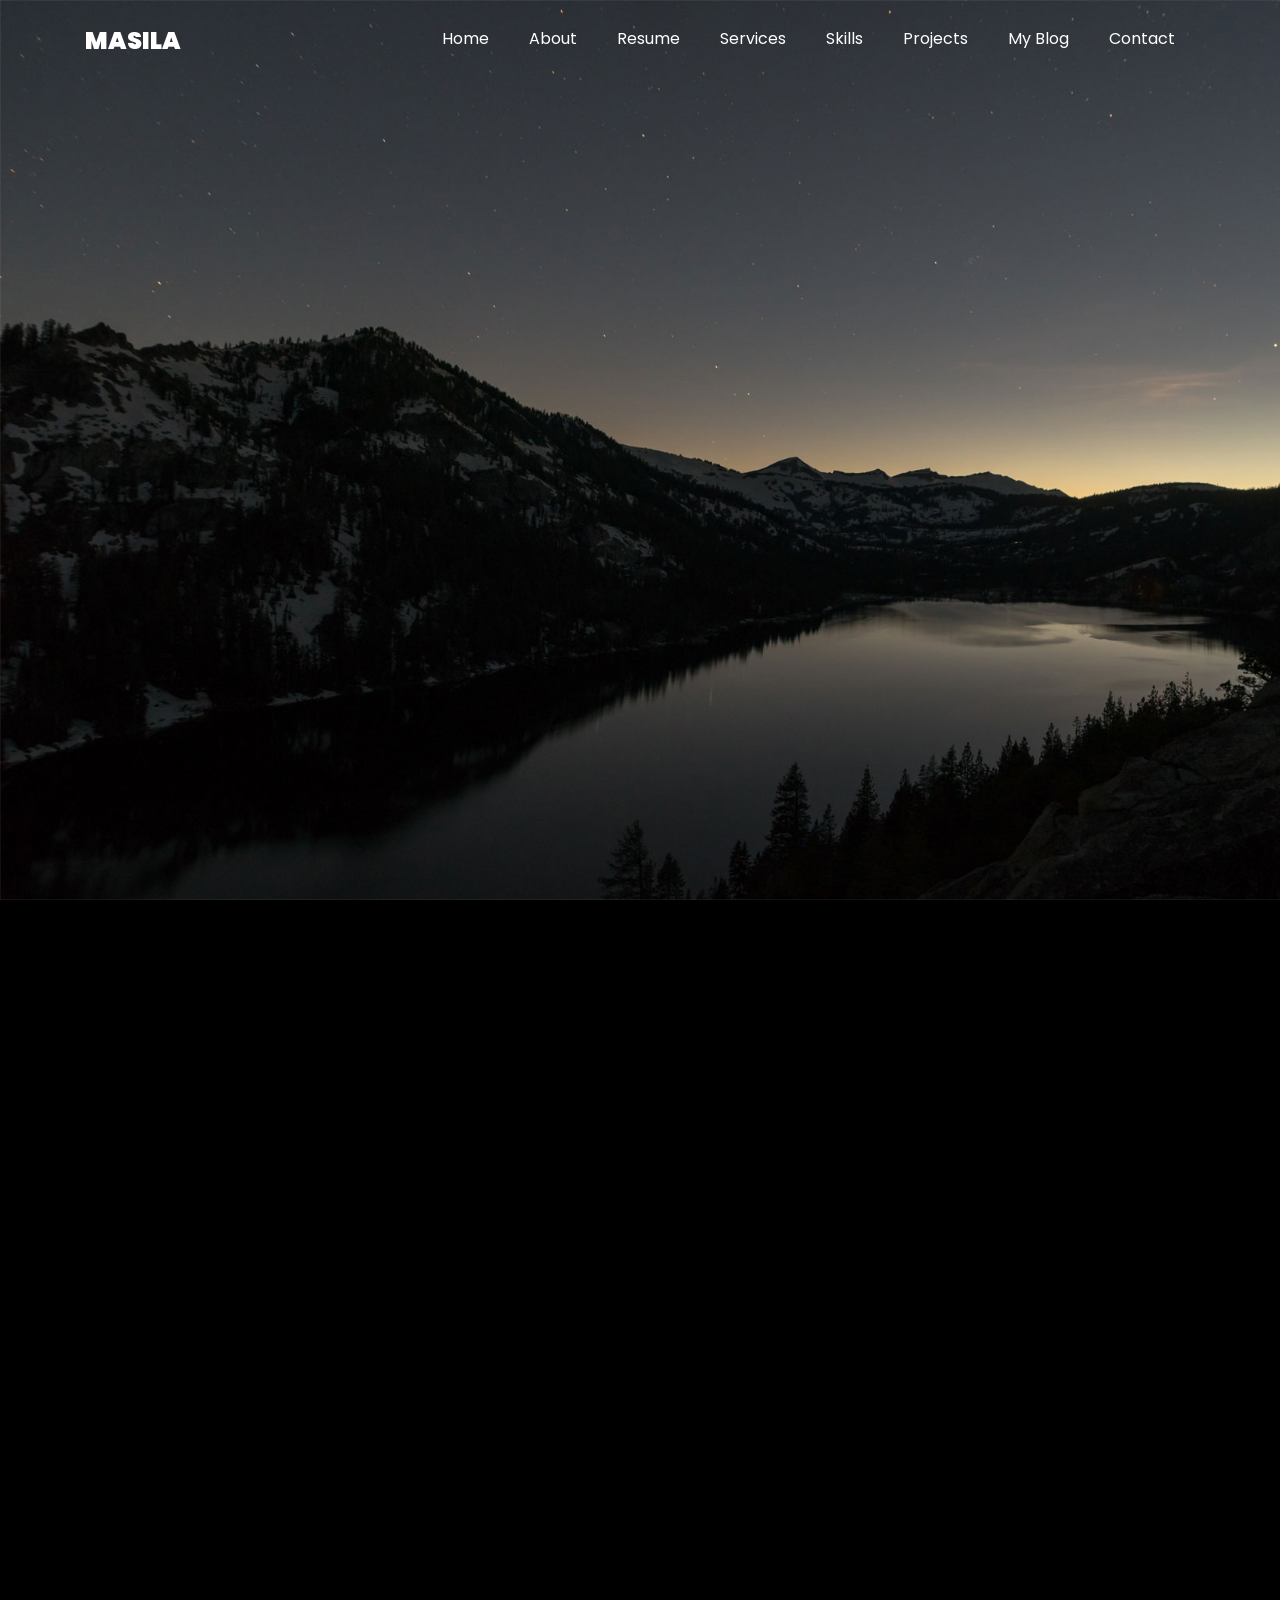
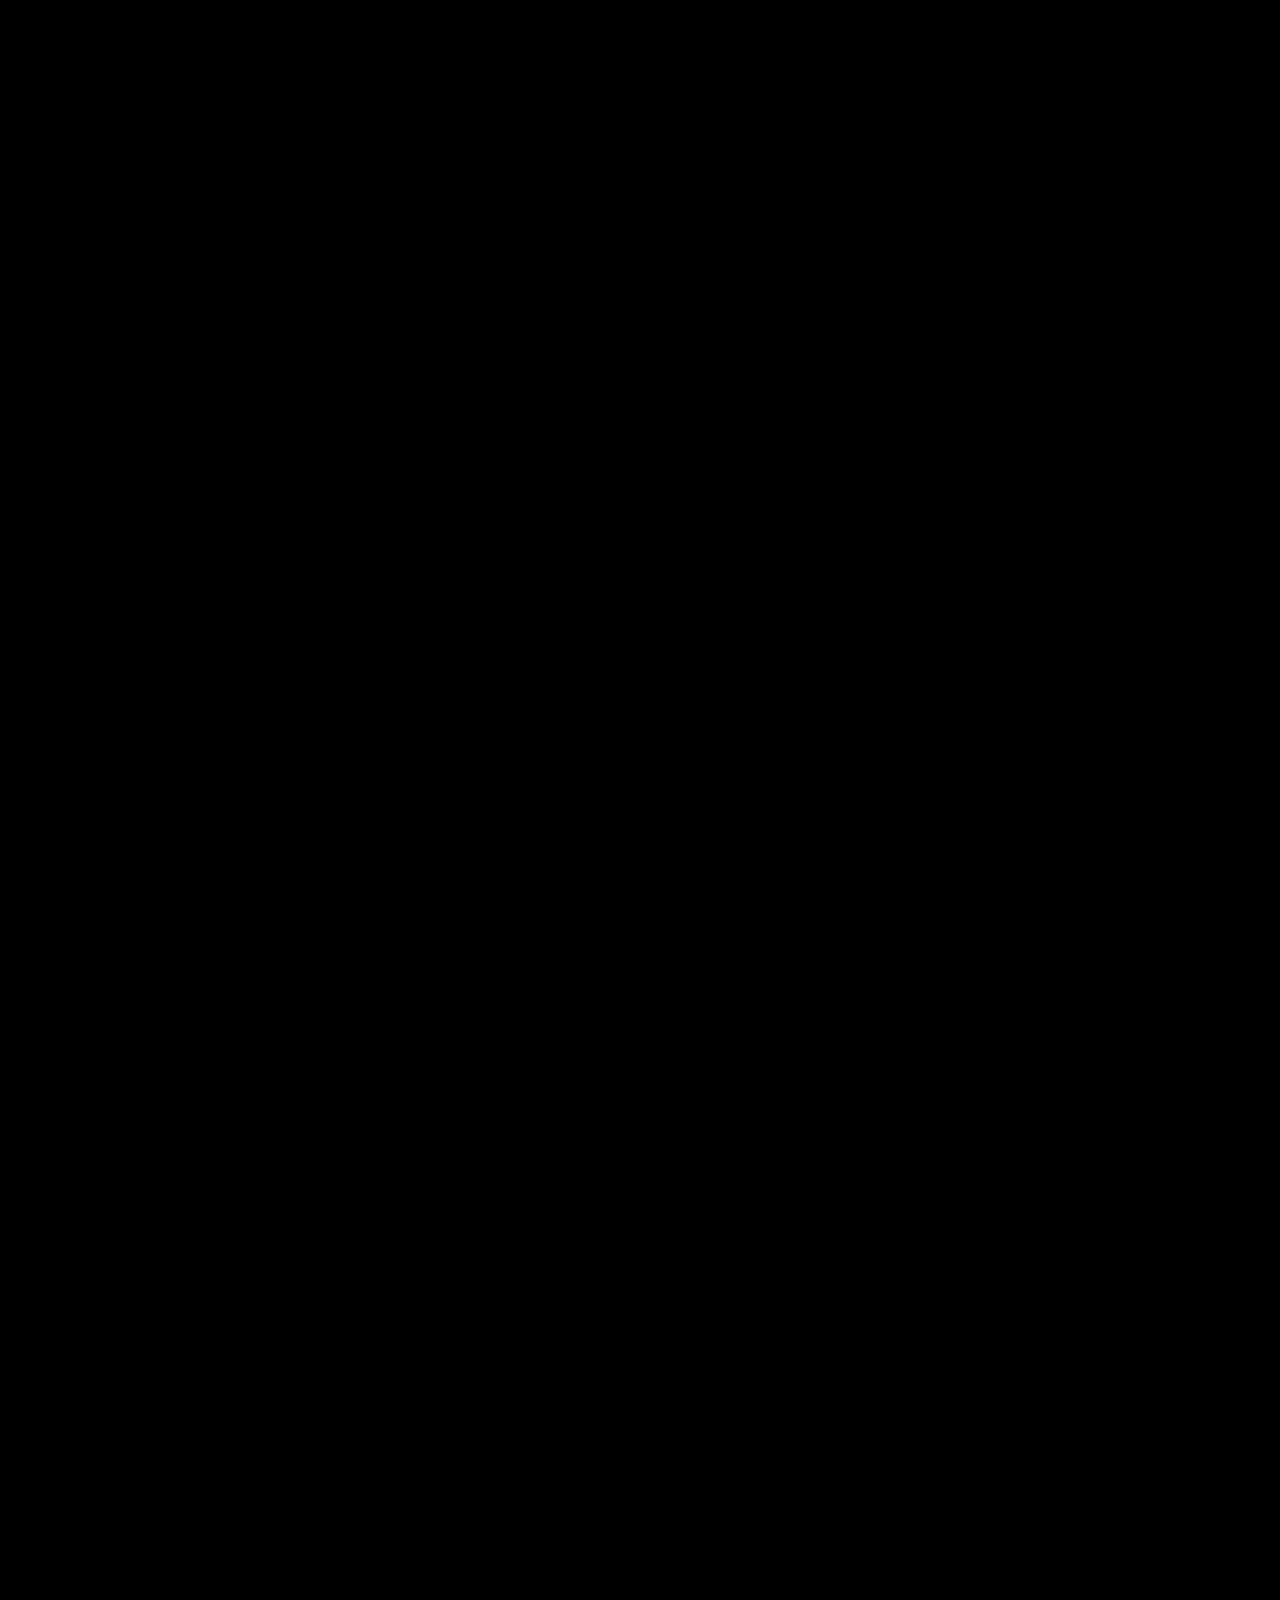
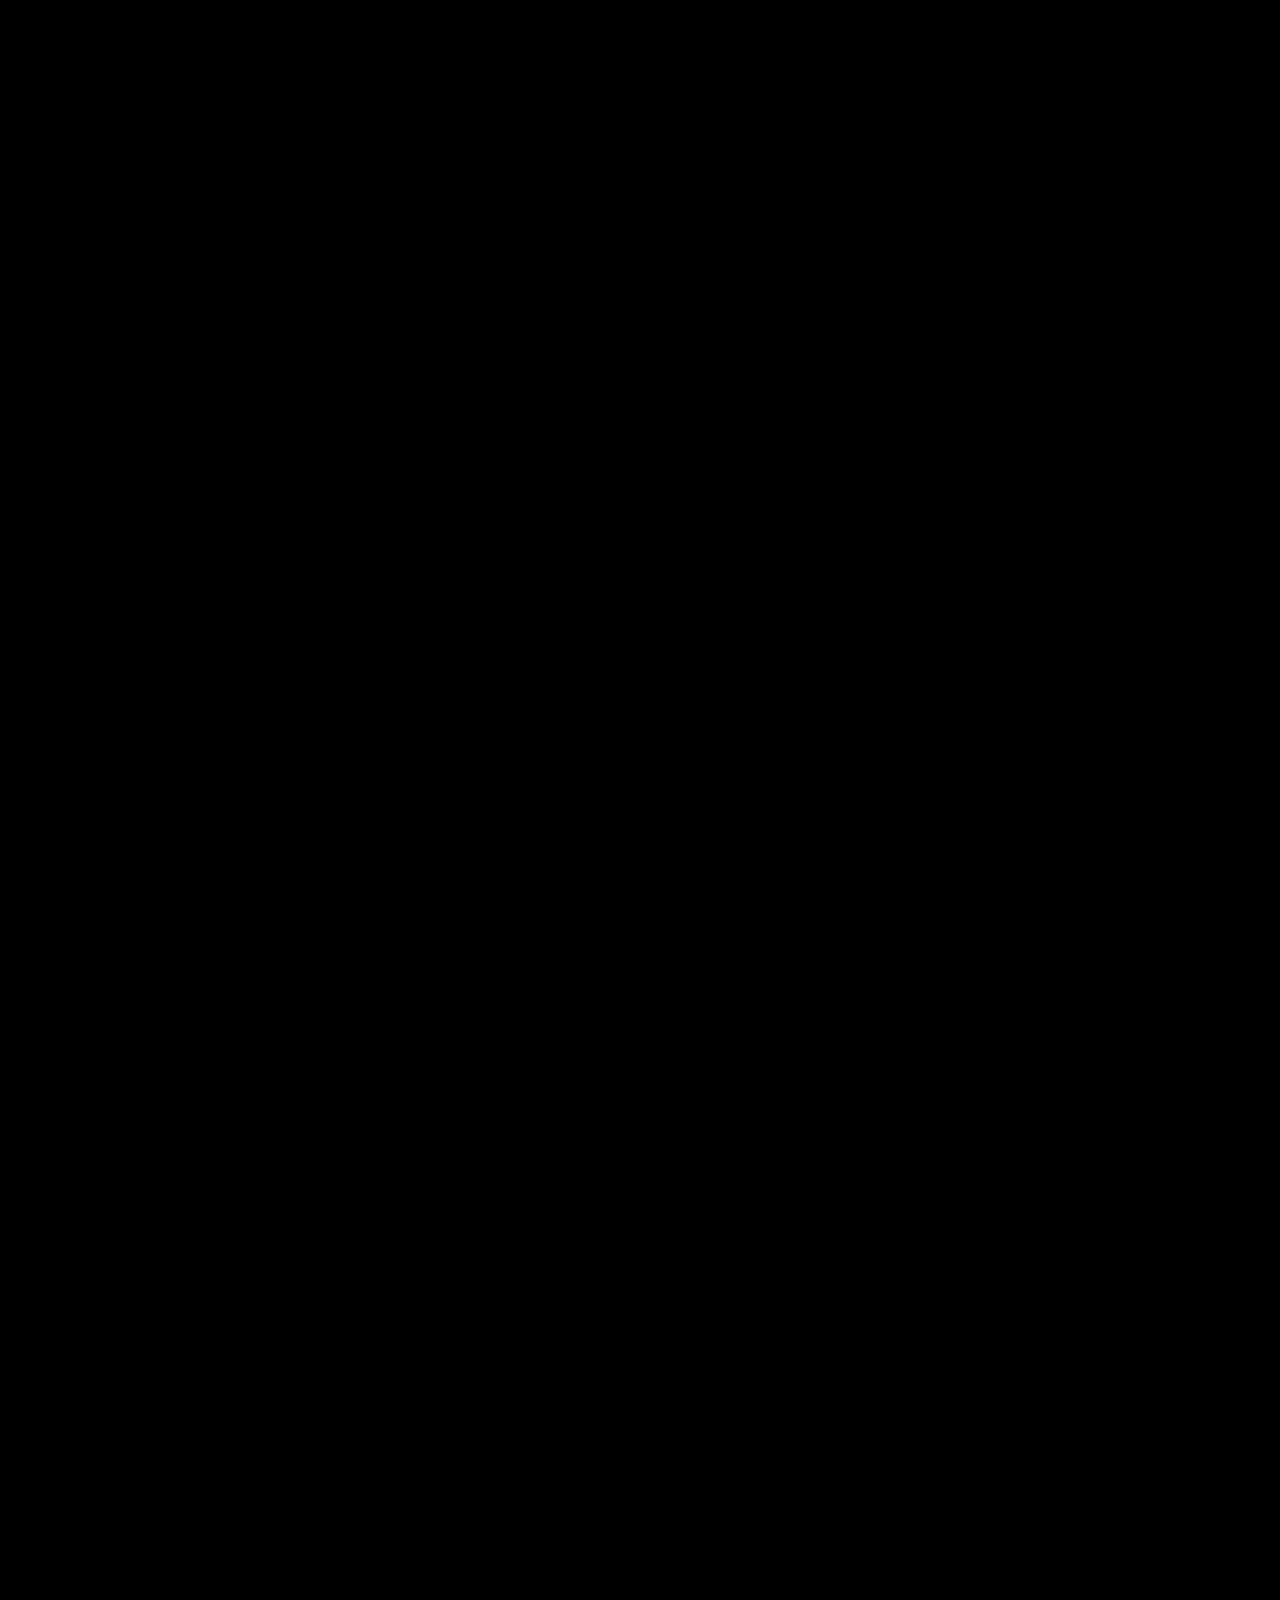
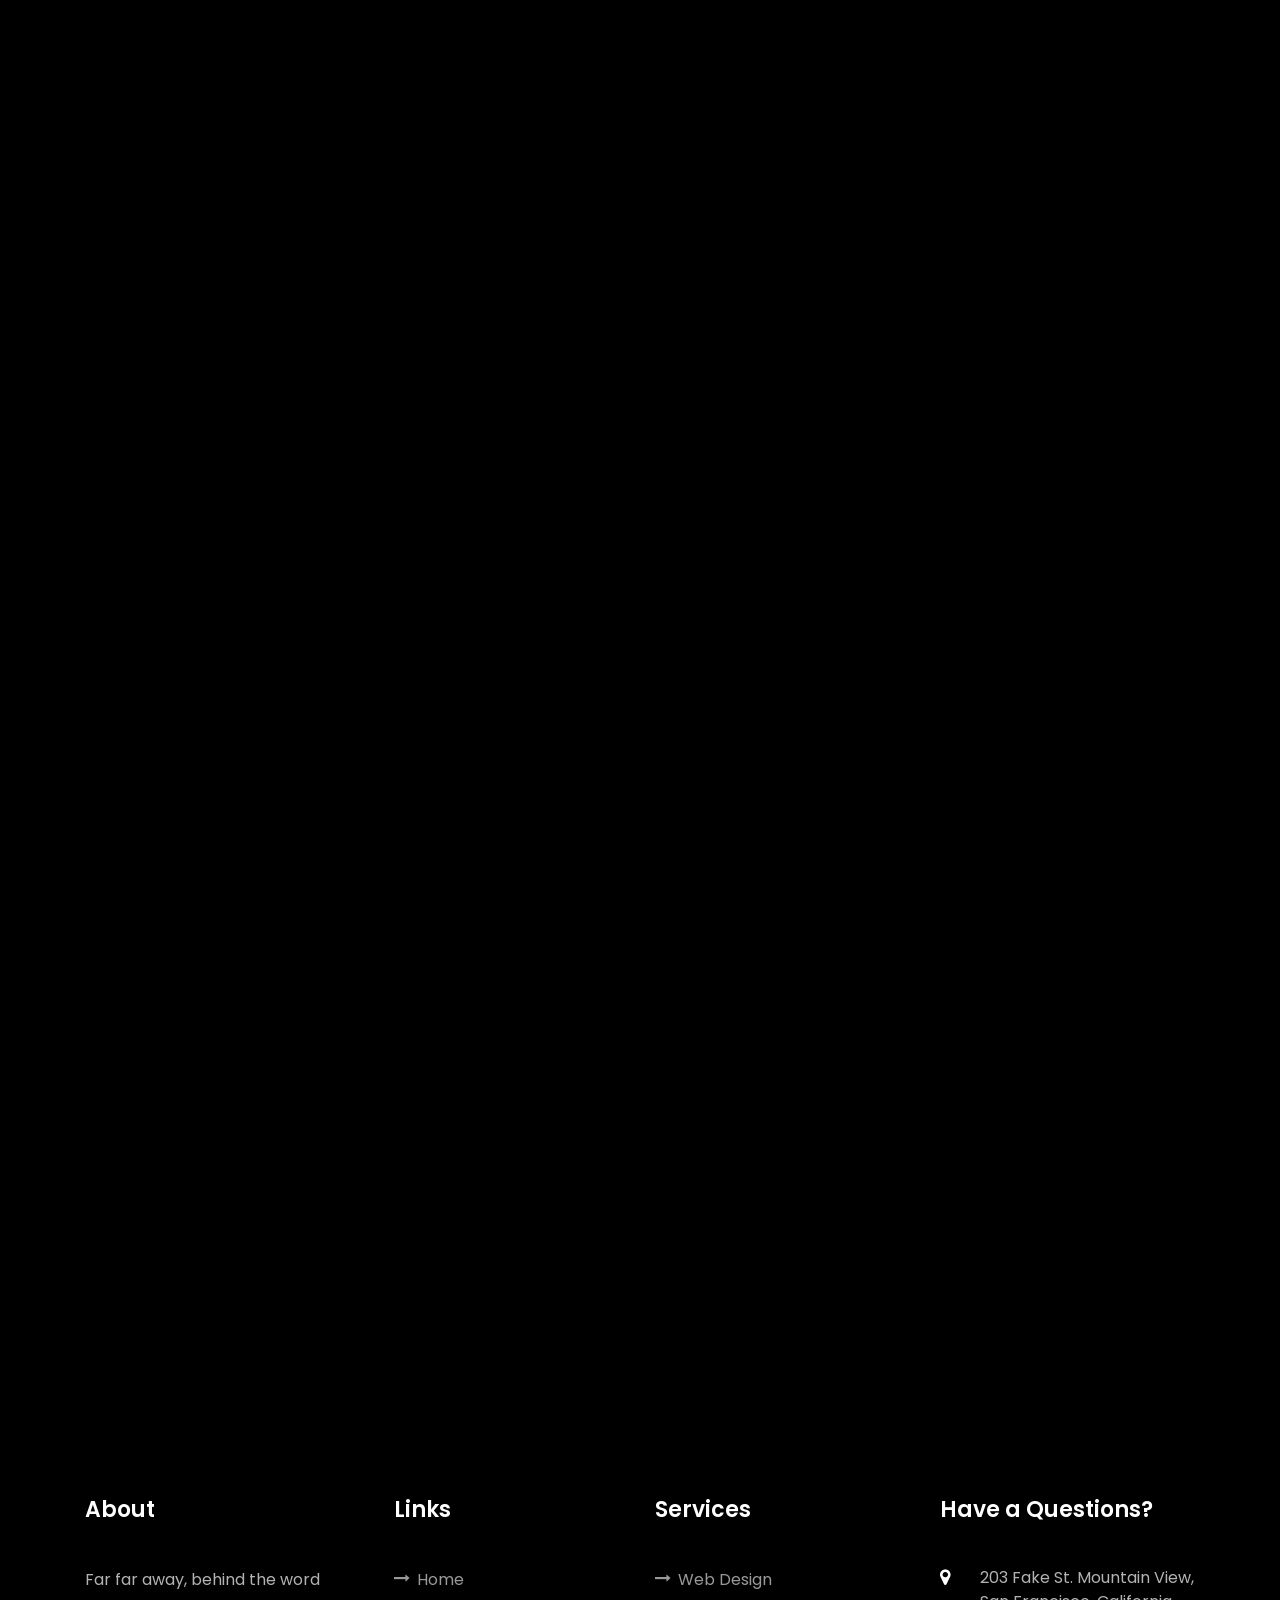
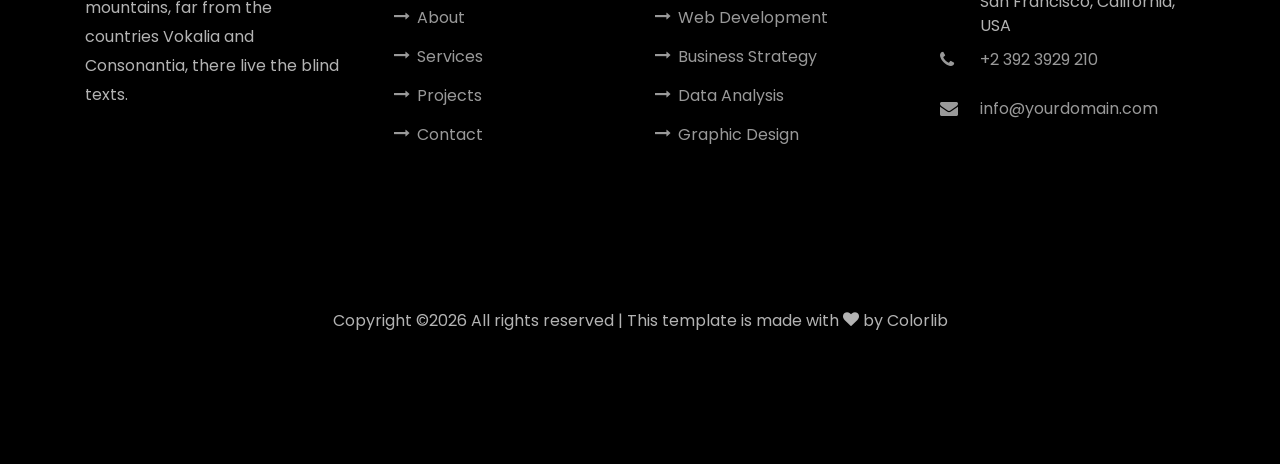
==== single.html @ f7a2d438 "initial changes" ====
<!DOCTYPE html>
<html lang="en">
  <head>
    <title>Masila Isaac Portfolio</title>
    <meta charset="utf-8">
    <meta name="viewport" content="width=device-width, initial-scale=1, shrink-to-fit=no">
    
    <link href="https://fonts.googleapis.com/css?family=Poppins:100,200,300,400,500,600,700,800,900" rel="stylesheet">

    <link rel="stylesheet" href="css/open-iconic-bootstrap.min.css">
    <link rel="stylesheet" href="css/animate.css">
    
    <link rel="stylesheet" href="css/owl.carousel.min.css">
    <link rel="stylesheet" href="css/owl.theme.default.min.css">
    <link rel="stylesheet" href="css/magnific-popup.css">

    <link rel="stylesheet" href="css/aos.css">

    <link rel="stylesheet" href="css/ionicons.min.css">
    
    <link rel="stylesheet" href="css/flaticon.css">
    <link rel="stylesheet" href="css/icomoon.css">
    <link rel="stylesheet" href="css/style.css">
  </head>
  <body data-spy="scroll" data-target=".site-navbar-target" data-offset="300">
	  
	  
    <nav class="navbar navbar-expand-lg navbar-dark ftco_navbar ftco-navbar-light site-navbar-target" id="ftco-navbar">
	    <div class="container">
	      <a class="navbar-brand" href="index.html"> Masila </a>
	      <button class="navbar-toggler js-fh5co-nav-toggle fh5co-nav-toggle" type="button" data-toggle="collapse" data-target="#ftco-nav" aria-controls="ftco-nav" aria-expanded="false" aria-label="Toggle navigation">
	        <span class="oi oi-menu"></span> Menu
	      </button>

	      <div class="collapse navbar-collapse" id="ftco-nav">
	        <ul class="navbar-nav nav ml-auto">
	          <li class="nav-item"><a href="index.html#home-section" class="nav-link"><span>Home</span></a></li>
	          <li class="nav-item"><a href="index.html#about-section" class="nav-link"><span>About</span></a></li>
	          <li class="nav-item"><a href="index.html#resume-section" class="nav-link"><span>Resume</span></a></li>
	          <li class="nav-item"><a href="index.html#services-section" class="nav-link"><span>Services</span></a></li>
	          <li class="nav-item"><a href="index.html#skills-section" class="nav-link"><span>Skills</span></a></li>
	          <li class="nav-item"><a href="index.html#projects-section" class="nav-link"><span>Projects</span></a></li>
	          <li class="nav-item"><a href="index.html#blog-section" class="nav-link"><span>My Blog</span></a></li>
	          <li class="nav-item"><a href="index.html#contact-section" class="nav-link"><span>Contact</span></a></li>
	        </ul>
	      </div>
	    </div>
	  </nav>
	  <section class="hero-wrap js-fullheight" style="background-image: url('images/bg_1.jpg');" data-stellar-background-ratio="0.5">
      <div class="overlay"></div>
      <div class="container">
        <div class="row no-gutters slider-text js-fullheight align-items-end justify-content-center">
          <div class="col-md-12 ftco-animate pb-5 mb-3 text-center">
            <h1 class="mb-3 bread">Blog Single Post</h1>
            <p class="breadcrumbs"><span class="mr-2"><a href="index.html">Home <i class="ion-ios-arrow-forward"></i></a></span> <span class="mr-2"><a href="blog.html">Blog <i class="ion-ios-arrow-forward"></i></a></span> <span>Blog Single <i class="ion-ios-arrow-forward"></i></span></p>
          </div>
        </div>
      </div>
    </section>

    <section class="ftco-section">
      <div class="container">
        <div class="row">
          <div class="col-lg-8 ftco-animate">
            <h2 class="mb-3">It is a long established fact a reader be distracted</h2>
            <p>Lorem ipsum dolor sit amet, consectetur adipisicing elit. Reiciendis, eius mollitia suscipit, quisquam doloremque distinctio perferendis et doloribus unde architecto optio laboriosam porro adipisci sapiente officiis nemo accusamus ad praesentium? Esse minima nisi et. Dolore perferendis, enim praesentium omnis, iste doloremque quia officia optio deserunt molestiae voluptates soluta architecto tempora.</p>
            <p>
              <img src="images/image_3.jpg" alt="" class="img-fluid">
            </p>
            <p>Molestiae cupiditate inventore animi, maxime sapiente optio, illo est nemo veritatis repellat sunt doloribus nesciunt! Minima laborum magni reiciendis qui voluptate quisquam voluptatem soluta illo eum ullam incidunt rem assumenda eveniet eaque sequi deleniti tenetur dolore amet fugit perspiciatis ipsa, odit. Nesciunt dolor minima esse vero ut ea, repudiandae suscipit!</p>
            <h2 class="mb-3 mt-5">#2. Creative WordPress Themes</h2>
            <p>Temporibus ad error suscipit exercitationem hic molestiae totam obcaecati rerum, eius aut, in. Exercitationem atque quidem tempora maiores ex architecto voluptatum aut officia doloremque. Error dolore voluptas, omnis molestias odio dignissimos culpa ex earum nisi consequatur quos odit quasi repellat qui officiis reiciendis incidunt hic non? Debitis commodi aut, adipisci.</p>
            <p>
              <img src="images/image_4.jpg" alt="" class="img-fluid">
            </p>
            <p>Quisquam esse aliquam fuga distinctio, quidem delectus veritatis reiciendis. Nihil explicabo quod, est eos ipsum. Unde aut non tenetur tempore, nisi culpa voluptate maiores officiis quis vel ab consectetur suscipit veritatis nulla quos quia aspernatur perferendis, libero sint. Error, velit, porro. Deserunt minus, quibusdam iste enim veniam, modi rem maiores.</p>
            <p>Odit voluptatibus, eveniet vel nihil cum ullam dolores laborum, quo velit commodi rerum eum quidem pariatur! Quia fuga iste tenetur, ipsa vel nisi in dolorum consequatur, veritatis porro explicabo soluta commodi libero voluptatem similique id quidem? Blanditiis voluptates aperiam non magni. Reprehenderit nobis odit inventore, quia laboriosam harum excepturi ea.</p>
            <p>Adipisci vero culpa, eius nobis soluta. Dolore, maxime ullam ipsam quidem, dolor distinctio similique asperiores voluptas enim, exercitationem ratione aut adipisci modi quod quibusdam iusto, voluptates beatae iure nemo itaque laborum. Consequuntur et pariatur totam fuga eligendi vero dolorum provident. Voluptatibus, veritatis. Beatae numquam nam ab voluptatibus culpa, tenetur recusandae!</p>
            <p>Voluptas dolores dignissimos dolorum temporibus, autem aliquam ducimus at officia adipisci quasi nemo a perspiciatis provident magni laboriosam repudiandae iure iusto commodi debitis est blanditiis alias laborum sint dolore. Dolores, iure, reprehenderit. Error provident, pariatur cupiditate soluta doloremque aut ratione. Harum voluptates mollitia illo minus praesentium, rerum ipsa debitis, inventore?</p>
            <div class="tag-widget post-tag-container mb-5 mt-5">
              <div class="tagcloud">
                <a href="#" class="tag-cloud-link">Life</a>
                <a href="#" class="tag-cloud-link">Sport</a>
                <a href="#" class="tag-cloud-link">Tech</a>
                <a href="#" class="tag-cloud-link">Travel</a>
              </div>
            </div>
            
            <div class="about-author d-flex p-4 bg-dark">
              <div class="bio mr-5">
                <img src="images/person_1.jpg" alt="Image placeholder" class="img-fluid mb-4">
              </div>
              <div class="desc">
                <h3>George Washington</h3>
                <p>Lorem ipsum dolor sit amet, consectetur adipisicing elit. Ducimus itaque, autem necessitatibus voluptate quod mollitia delectus aut, sunt placeat nam vero culpa sapiente consectetur similique, inventore eos fugit cupiditate numquam!</p>
              </div>
            </div>


            <div class="pt-5 mt-5">
              <h3 class="mb-5">6 Comments</h3>
              <ul class="comment-list">
                <li class="comment">
                  <div class="vcard bio">
                    <img src="images/person_1.jpg" alt="Image placeholder">
                  </div>
                  <div class="comment-body">
                    <h3>Robert Barnabas</h3>
                    <div class="meta">January 20, 2024 at 2:21pm</div>
                    <p>Lorem ipsum dolor sit amet, consectetur adipisicing elit. Pariatur quidem laborum necessitatibus, ipsam impedit vitae autem, eum officia, fugiat saepe enim sapiente iste iure! Quam voluptas earum impedit necessitatibus, nihil?</p>
                    <p><a href="#" class="reply">Reply</a></p>
                  </div>
                </li>

                <li class="comment">
                  <div class="vcard bio">
                    <img src="images/person_1.jpg" alt="Image placeholder">
                  </div>
                  <div class="comment-body">
                    <h3>Robert Barnabas</h3>
                    <div class="meta">February 20, 2024 at 2:21pm</div>
                    <p>Lorem ipsum dolor sit amet, consectetur adipisicing elit. Pariatur quidem laborum necessitatibus, ipsam impedit vitae autem, eum officia, fugiat saepe enim sapiente iste iure! Quam voluptas earum impedit necessitatibus, nihil?</p>
                    <p><a href="#" class="reply">Reply</a></p>
                  </div>

                  <ul class="children">
                    <li class="comment">
                      <div class="vcard bio">
                        <img src="images/person_1.jpg" alt="Image placeholder">
                      </div>
                      <div class="comment-body">
                        <h3>Robert Barnabas</h3>
                        <div class="meta">January 20, 2024 at 2:21pm</div>
                        <p>Lorem ipsum dolor sit amet, consectetur adipisicing elit. Pariatur quidem laborum necessitatibus, ipsam impedit vitae autem, eum officia, fugiat saepe enim sapiente iste iure! Quam voluptas earum impedit necessitatibus, nihil?</p>
                        <p><a href="#" class="reply">Reply</a></p>
                      </div>


                      <ul class="children">
                        <li class="comment">
                          <div class="vcard bio">
                            <img src="images/person_1.jpg" alt="Image placeholder">
                          </div>
                          <div class="comment-body">
                            <h3>Robert Barnabas</h3>
                            <div class="meta">January 20, 2024 at 2:21pm</div>
                            <p>Lorem ipsum dolor sit amet, consectetur adipisicing elit. Pariatur quidem laborum necessitatibus, ipsam impedit vitae autem, eum officia, fugiat saepe enim sapiente iste iure! Quam voluptas earum impedit necessitatibus, nihil?</p>
                            <p><a href="#" class="reply">Reply</a></p>
                          </div>

                            <ul class="children">
                              <li class="comment">
                                <div class="vcard bio">
                                  <img src="images/person_1.jpg" alt="Image placeholder">
                                </div>
                                <div class="comment-body">
                                  <h3>Robert Barnabas</h3>
                                  <div class="meta">January 20, 2024 at 2:21pm</div>
                                  <p>Lorem ipsum dolor sit amet, consectetur adipisicing elit. Pariatur quidem laborum necessitatibus, ipsam impedit vitae autem, eum officia, fugiat saepe enim sapiente iste iure! Quam voluptas earum impedit necessitatibus, nihil?</p>
                                  <p><a href="#" class="reply">Reply</a></p>
                                </div>
                              </li>
                            </ul>
                        </li>
                      </ul>
                    </li>
                  </ul>
                </li>

                <li class="comment">
                  <div class="vcard bio">
                    <img src="images/person_1.jpg" alt="Image placeholder">
                  </div>
                  <div class="comment-body">
                    <h3>Robert Barnabas</h3>
                    <div class="meta">January 20, 2024 at 2:21pm</div>
                    <p>Lorem ipsum dolor sit amet, consectetur adipisicing elit. Pariatur quidem laborum necessitatibus, ipsam impedit vitae autem, eum officia, fugiat saepe enim sapiente iste iure! Quam voluptas earum impedit necessitatibus, nihil?</p>
                    <p><a href="#" class="reply">Reply</a></p>
                  </div>
                </li>
              </ul>
              <!-- END comment-list -->
              
              <div class="comment-form-wrap pt-5">
                <h3 class="mb-5">Leave a comment</h3>
                <form action="#" class="p-5 bg-dark">
                  <div class="form-group">
                    <label for="name">Name *</label>
                    <input type="text" class="form-control" id="name">
                  </div>
                  <div class="form-group">
                    <label for="email">Email *</label>
                    <input type="email" class="form-control" id="email">
                  </div>
                  <div class="form-group">
                    <label for="website">Website</label>
                    <input type="url" class="form-control" id="website">
                  </div>

                  <div class="form-group">
                    <label for="message">Message</label>
                    <textarea name="" id="message" cols="30" rows="10" class="form-control"></textarea>
                  </div>
                  <div class="form-group">
                    <input type="submit" value="Post Comment" class="btn py-3 px-4 btn-primary">
                  </div>

                </form>
              </div>
            </div>

          </div> <!-- .col-md-8 -->
          <div class="col-lg-4 sidebar ftco-animate">
            <div class="sidebar-box">
              <form action="#" class="search-form">
                <div class="form-group">
                  <span class="icon icon-search"></span>
                  <input type="text" class="form-control" placeholder="Type a keyword and hit enter">
                </div>
              </form>
            </div>
            <div class="sidebar-box ftco-animate">
            	<h3 class="heading-sidebar">Categories</h3>
              <ul class="categories">
                <li><a href="#">Interior Design <span>(12)</span></a></li>
                <li><a href="#">Exterior Design <span>(22)</span></a></li>
                <li><a href="#">Industrial Design <span>(37)</span></a></li>
                <li><a href="#">Landscape Design <span>(42)</span></a></li>
              </ul>
            </div>

            <div class="sidebar-box ftco-animate">
              <h3 class="heading-sidebar">Recent Blog</h3>
              <div class="block-21 mb-4 d-flex">
                <a class="blog-img mr-4" style="background-image: url(images/image_1.jpg);"></a>
                <div class="text">
                  <h3 class="heading"><a href="#">Why Lead Generation is Key for Business Growth</a></h3>
                  <div class="meta">
                    <div><a href="#"><span class="icon-calendar"></span> March 12, 2024</a></div>
                    <div><a href="#"><span class="icon-person"></span> Admin</a></div>
                    <div><a href="#"><span class="icon-chat"></span> 19</a></div>
                  </div>
                </div>
              </div>
              <div class="block-21 mb-4 d-flex">
                <a class="blog-img mr-4" style="background-image: url(images/image_2.jpg);"></a>
                <div class="text">
                  <h3 class="heading"><a href="#">Why Lead Generation is Key for Business Growth</a></h3>
                  <div class="meta">
                    <div><a href="#"><span class="icon-calendar"></span> March 12, 2024</a></div>
                    <div><a href="#"><span class="icon-person"></span> Admin</a></div>
                    <div><a href="#"><span class="icon-chat"></span> 19</a></div>
                  </div>
                </div>
              </div>
              <div class="block-21 mb-4 d-flex">
                <a class="blog-img mr-4" style="background-image: url(images/image_3.jpg);"></a>
                <div class="text">
                  <h3 class="heading"><a href="#">Why Lead Generation is Key for Business Growth</a></h3>
                  <div class="meta">
                    <div><a href="#"><span class="icon-calendar"></span> March 12, 2024</a></div>
                    <div><a href="#"><span class="icon-person"></span> Admin</a></div>
                    <div><a href="#"><span class="icon-chat"></span> 19</a></div>
                  </div>
                </div>
              </div>
            </div>

            <div class="sidebar-box ftco-animate">
              <h3 class="heading-sidebar">Tag Cloud</h3>
              <div class="tagcloud">
                <a href="#" class="tag-cloud-link">house</a>
                <a href="#" class="tag-cloud-link">office</a>
                <a href="#" class="tag-cloud-link">building</a>
                <a href="#" class="tag-cloud-link">land</a>
                <a href="#" class="tag-cloud-link">table</a>
                <a href="#" class="tag-cloud-link">interior</a>
                <a href="#" class="tag-cloud-link">exterior</a>
                <a href="#" class="tag-cloud-link">industrial</a>
              </div>
            </div>

            <div class="sidebar-box ftco-animate">
              <h3 class="heading-sidebar">Paragraph</h3>
              <p>Lorem ipsum dolor sit amet, consectetur adipisicing elit. Ducimus itaque, autem necessitatibus voluptate quod mollitia delectus aut, sunt placeat nam vero culpa sapiente consectetur similique, inventore eos fugit cupiditate numquam!</p>
            </div>
          </div>

        </div>
      </div>
    </section> <!-- .section -->
		

    <footer class="ftco-footer ftco-section">
      <div class="container">
        <div class="row mb-5">
          <div class="col-md">
            <div class="ftco-footer-widget mb-4">
              <h2 class="ftco-heading-2">About</h2>
              <p>Far far away, behind the word mountains, far from the countries Vokalia and Consonantia, there live the blind texts.</p>
              <ul class="ftco-footer-social list-unstyled float-md-left float-lft mt-5">
                <li class="ftco-animate"><a href="#"><span class="icon-twitter"></span></a></li>
                <li class="ftco-animate"><a href="#"><span class="icon-facebook"></span></a></li>
                <li class="ftco-animate"><a href="#"><span class="icon-instagram"></span></a></li>
              </ul>
            </div>
          </div>
          <div class="col-md">
            <div class="ftco-footer-widget mb-4 ml-md-4">
              <h2 class="ftco-heading-2">Links</h2>
              <ul class="list-unstyled">
                <li><a href="#"><span class="icon-long-arrow-right mr-2"></span>Home</a></li>
                <li><a href="#"><span class="icon-long-arrow-right mr-2"></span>About</a></li>
                <li><a href="#"><span class="icon-long-arrow-right mr-2"></span>Services</a></li>
                <li><a href="#"><span class="icon-long-arrow-right mr-2"></span>Projects</a></li>
                <li><a href="#"><span class="icon-long-arrow-right mr-2"></span>Contact</a></li>
              </ul>
            </div>
          </div>
          <div class="col-md">
             <div class="ftco-footer-widget mb-4">
              <h2 class="ftco-heading-2">Services</h2>
              <ul class="list-unstyled">
                <li><a href="#"><span class="icon-long-arrow-right mr-2"></span>Web Design</a></li>
                <li><a href="#"><span class="icon-long-arrow-right mr-2"></span>Web Development</a></li>
                <li><a href="#"><span class="icon-long-arrow-right mr-2"></span>Business Strategy</a></li>
                <li><a href="#"><span class="icon-long-arrow-right mr-2"></span>Data Analysis</a></li>
                <li><a href="#"><span class="icon-long-arrow-right mr-2"></span>Graphic Design</a></li>
              </ul>
            </div>
          </div>
          <div class="col-md">
            <div class="ftco-footer-widget mb-4">
            	<h2 class="ftco-heading-2">Have a Questions?</h2>
            	<div class="block-23 mb-3">
	              <ul>
	                <li><span class="icon icon-map-marker"></span><span class="text">203 Fake St. Mountain View, San Francisco, California, USA</span></li>
	                <li><a href="#"><span class="icon icon-phone"></span><span class="text">+2 392 3929 210</span></a></li>
	                <li><a href="#"><span class="icon icon-envelope"></span><span class="text">info@yourdomain.com</span></a></li>
	              </ul>
	            </div>
            </div>
          </div>
        </div>
        <div class="row">
          <div class="col-md-12 text-center">

            <p><!-- Link back to Colorlib can't be removed. Template is licensed under CC BY 3.0. -->
  Copyright &copy;<script>document.write(new Date().getFullYear());</script> All rights reserved | This template is made with <i class="icon-heart color-danger" aria-hidden="true"></i> by <a href="https://colorlib.com" target="_blank">Colorlib</a>
  <!-- Link back to Colorlib can't be removed. Template is licensed under CC BY 3.0. --></p>
          </div>
        </div>
      </div>
    </footer>
    
  

  <!-- loader -->
  <div id="ftco-loader" class="show fullscreen"><svg class="circular" width="48px" height="48px"><circle class="path-bg" cx="24" cy="24" r="22" fill="none" stroke-width="4" stroke="#eeeeee"/><circle class="path" cx="24" cy="24" r="22" fill="none" stroke-width="4" stroke-miterlimit="10" stroke="#F96D00"/></svg></div>


  <script src="js/jquery.min.js"></script>
  <script src="js/jquery-migrate-3.0.1.min.js"></script>
  <script src="js/popper.min.js"></script>
  <script src="js/bootstrap.min.js"></script>
  <script src="js/jquery.easing.1.3.js"></script>
  <script src="js/jquery.waypoints.min.js"></script>
  <script src="js/jquery.stellar.min.js"></script>
  <script src="js/owl.carousel.min.js"></script>
  <script src="js/jquery.magnific-popup.min.js"></script>
  <script src="js/aos.js"></script>
  <script src="js/jquery.animateNumber.min.js"></script>
  <script src="js/scrollax.min.js"></script>
  
  <script src="js/main.js"></script>
    
  </body>
</html>
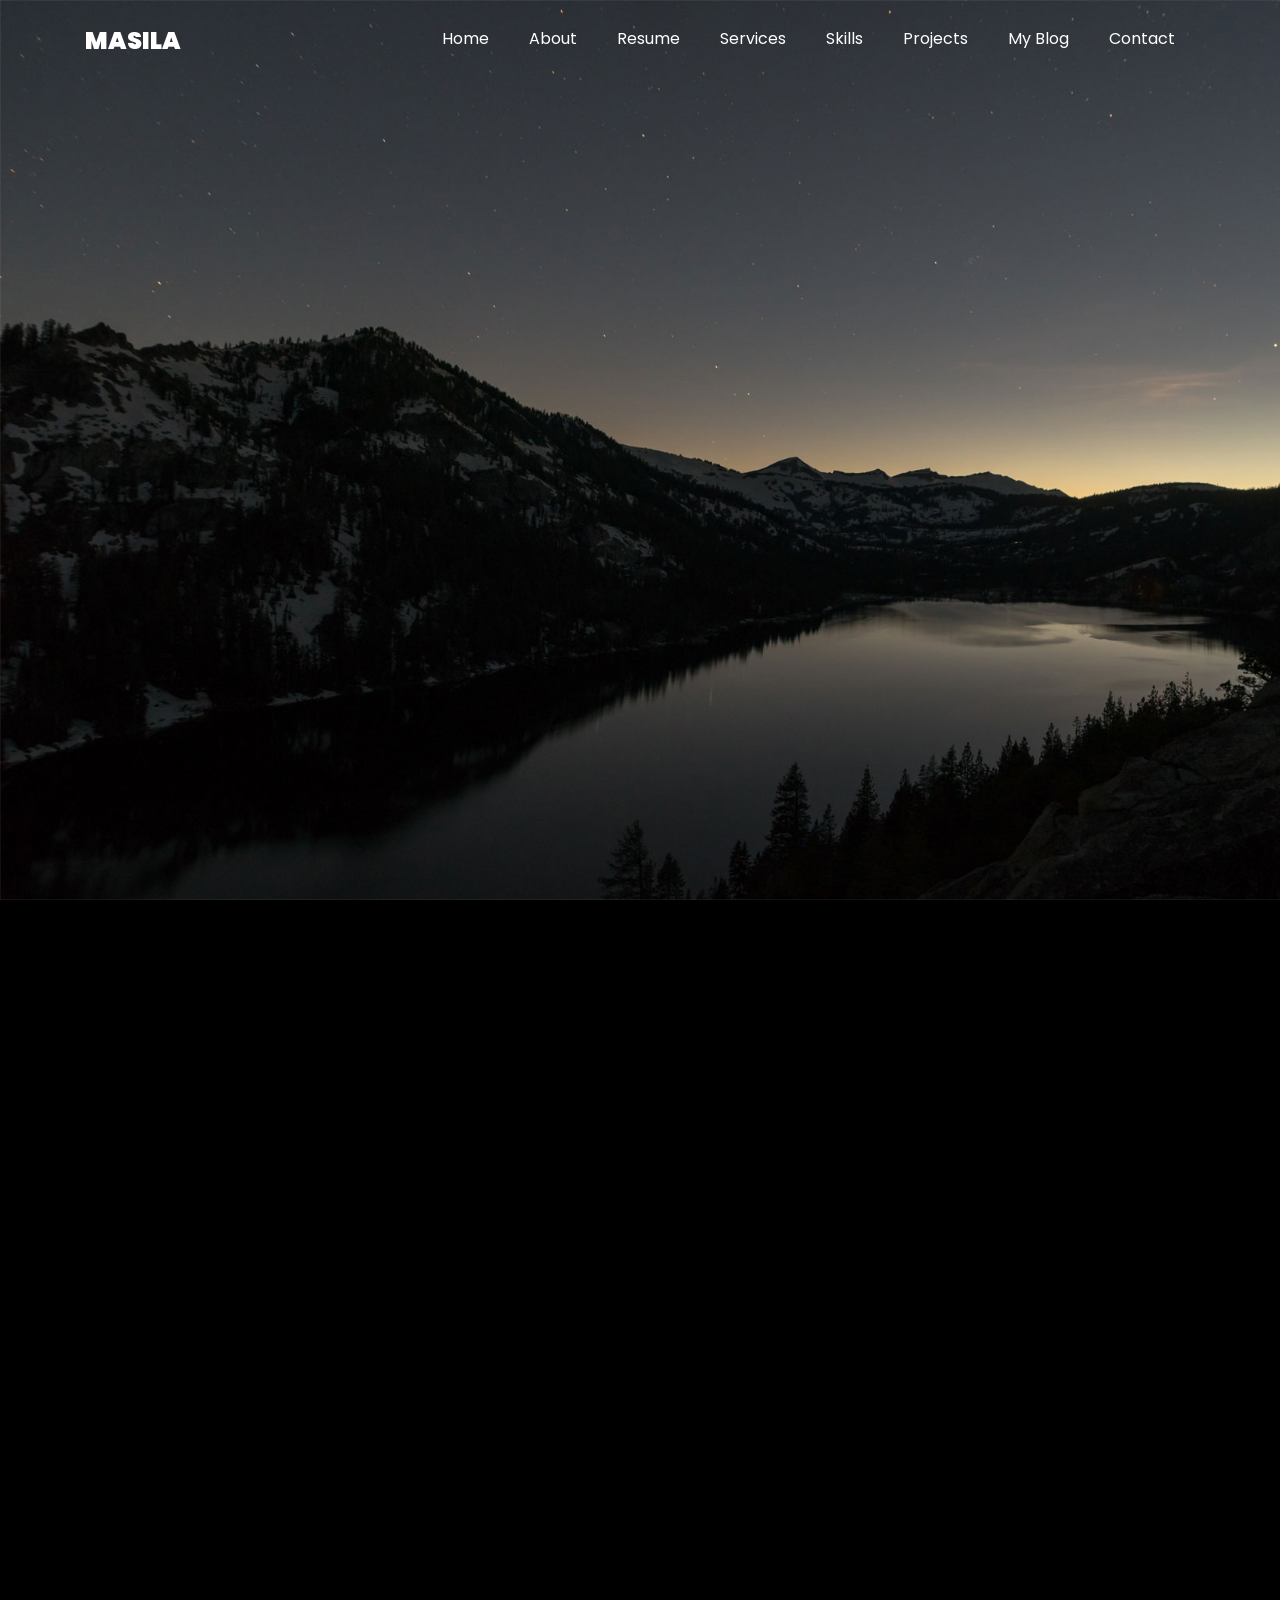
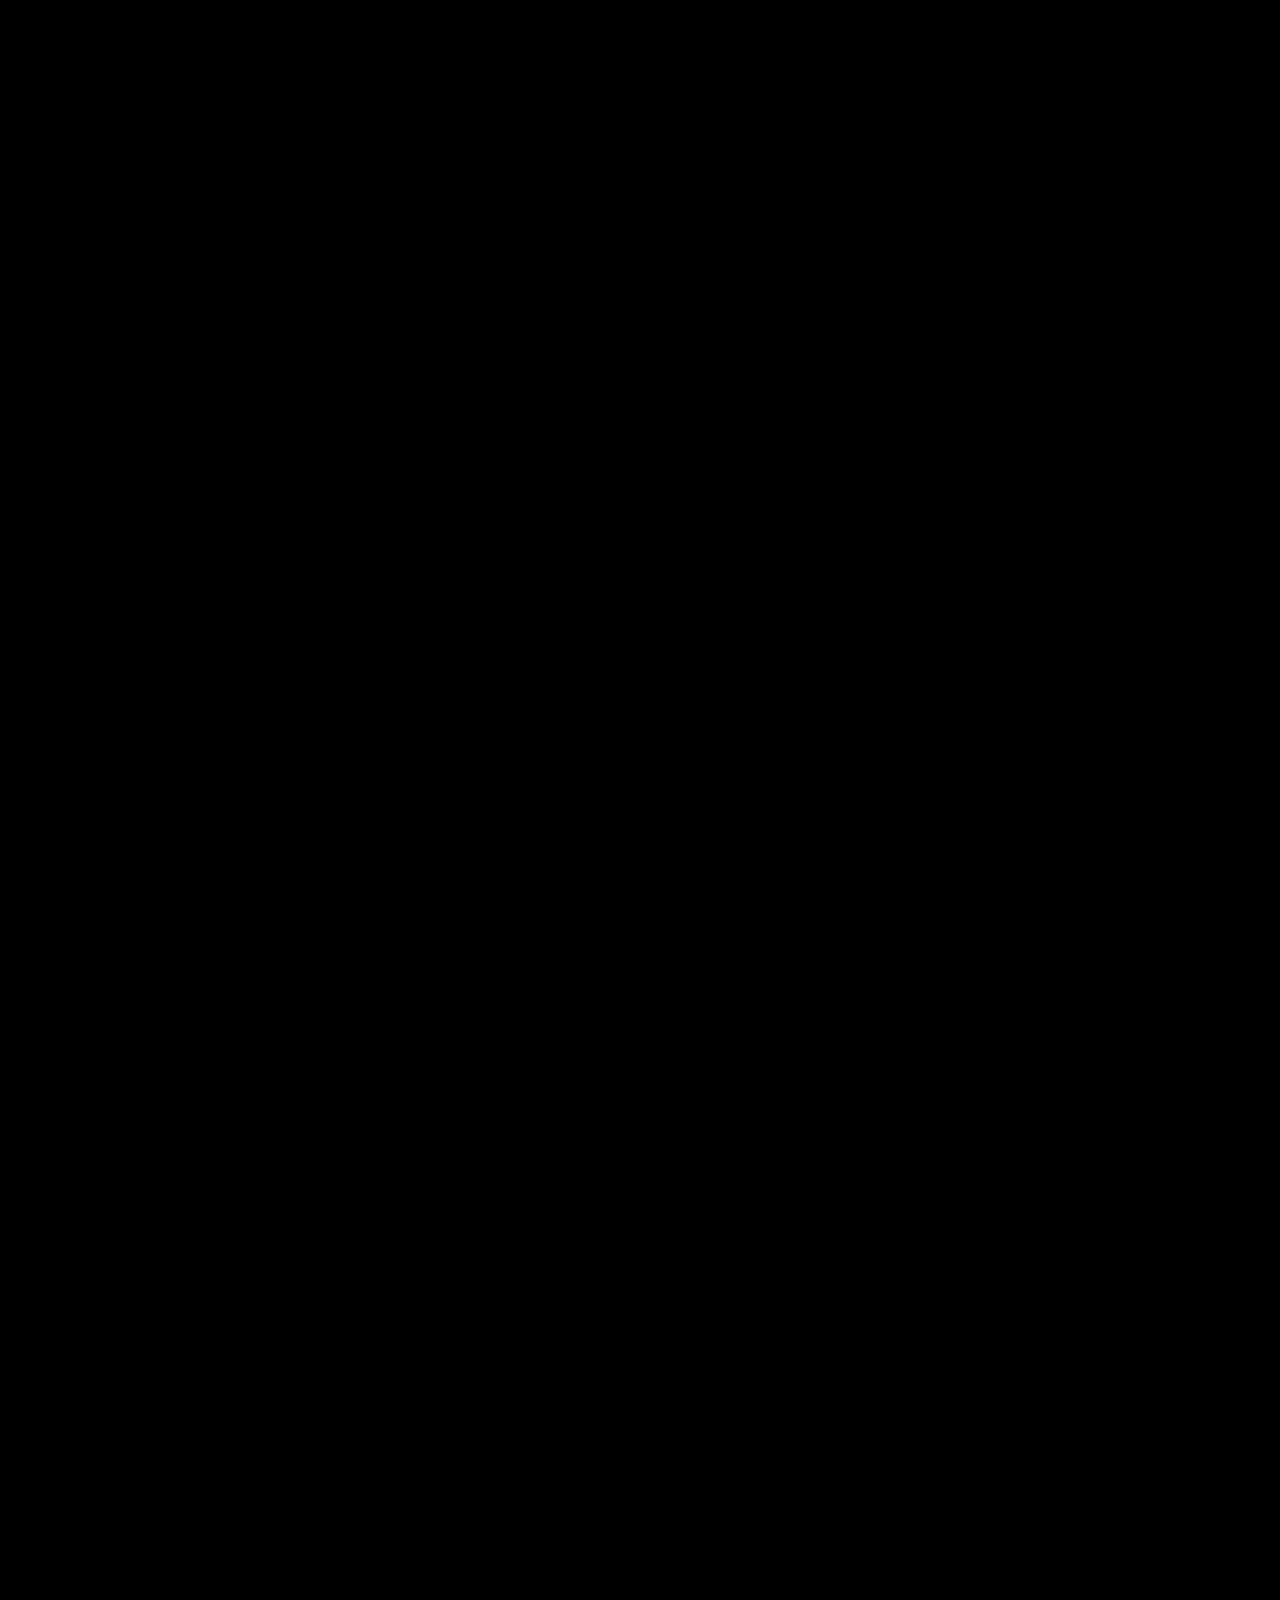
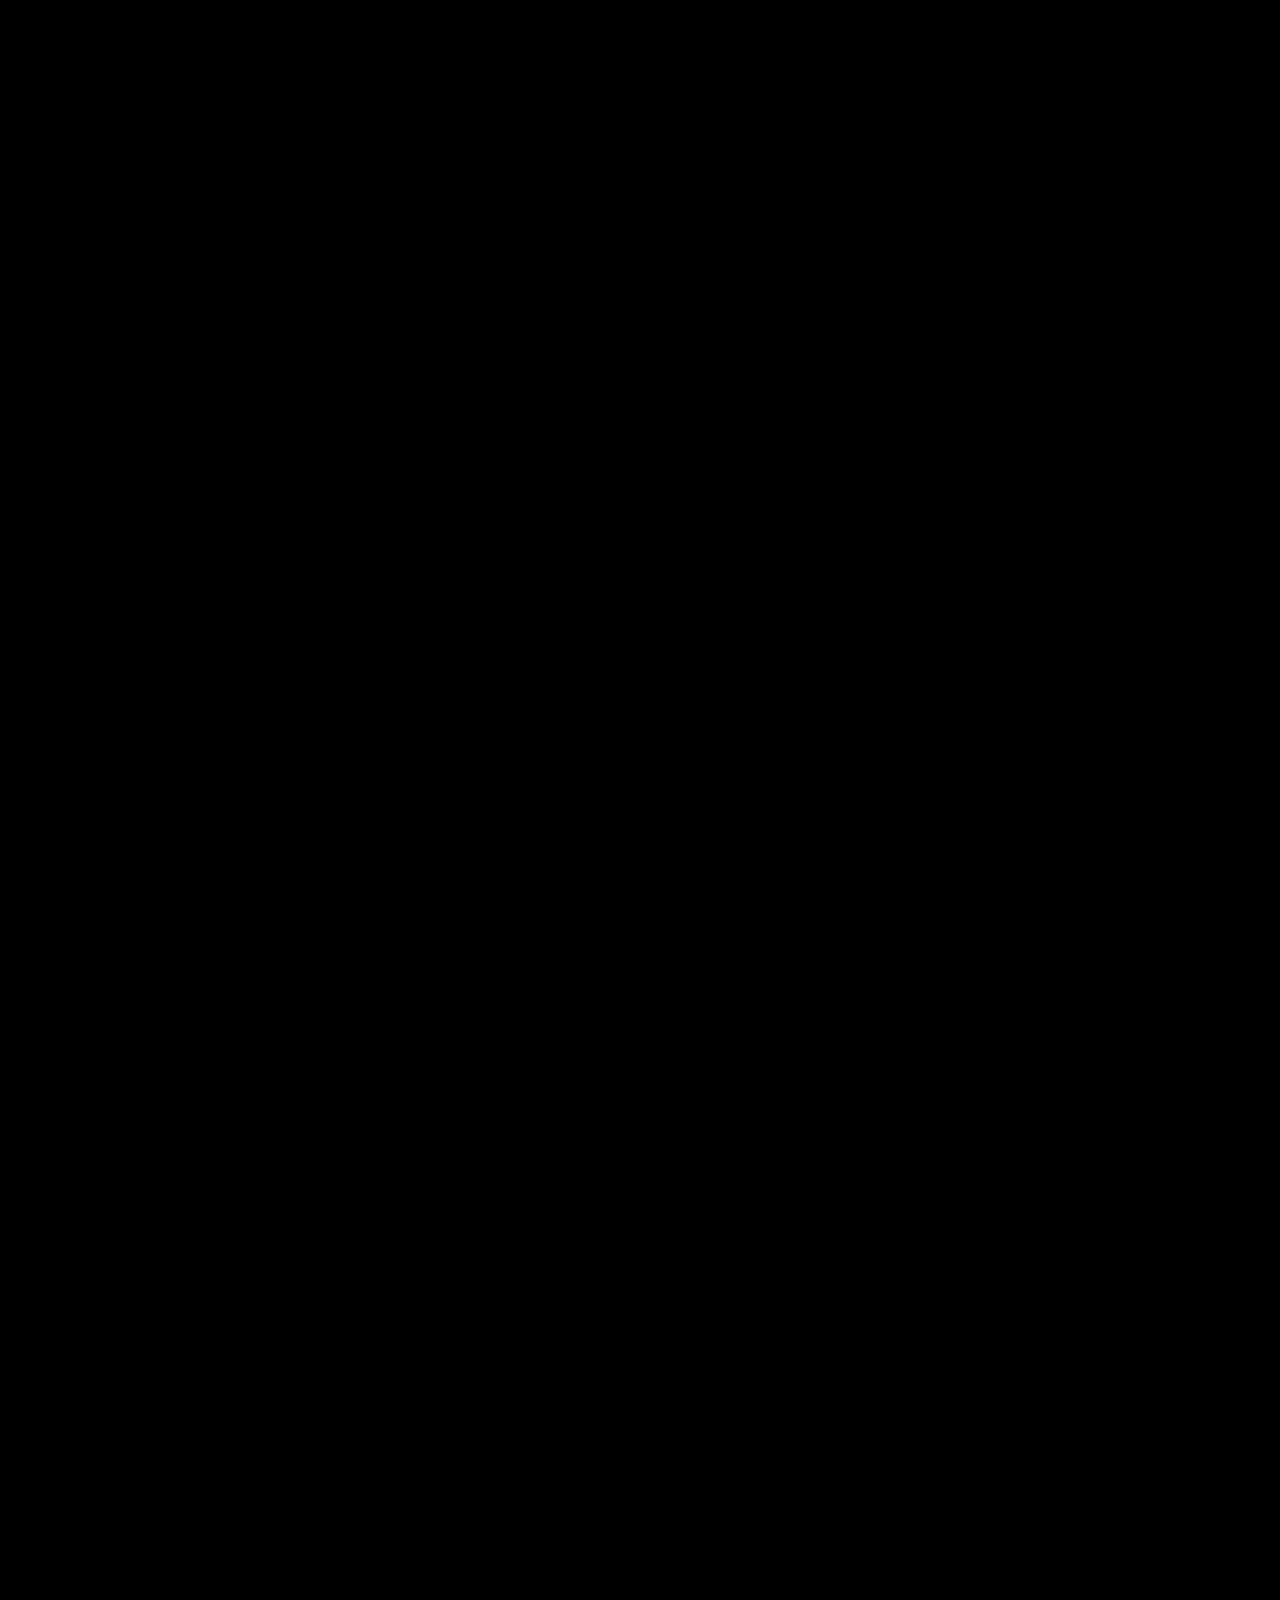
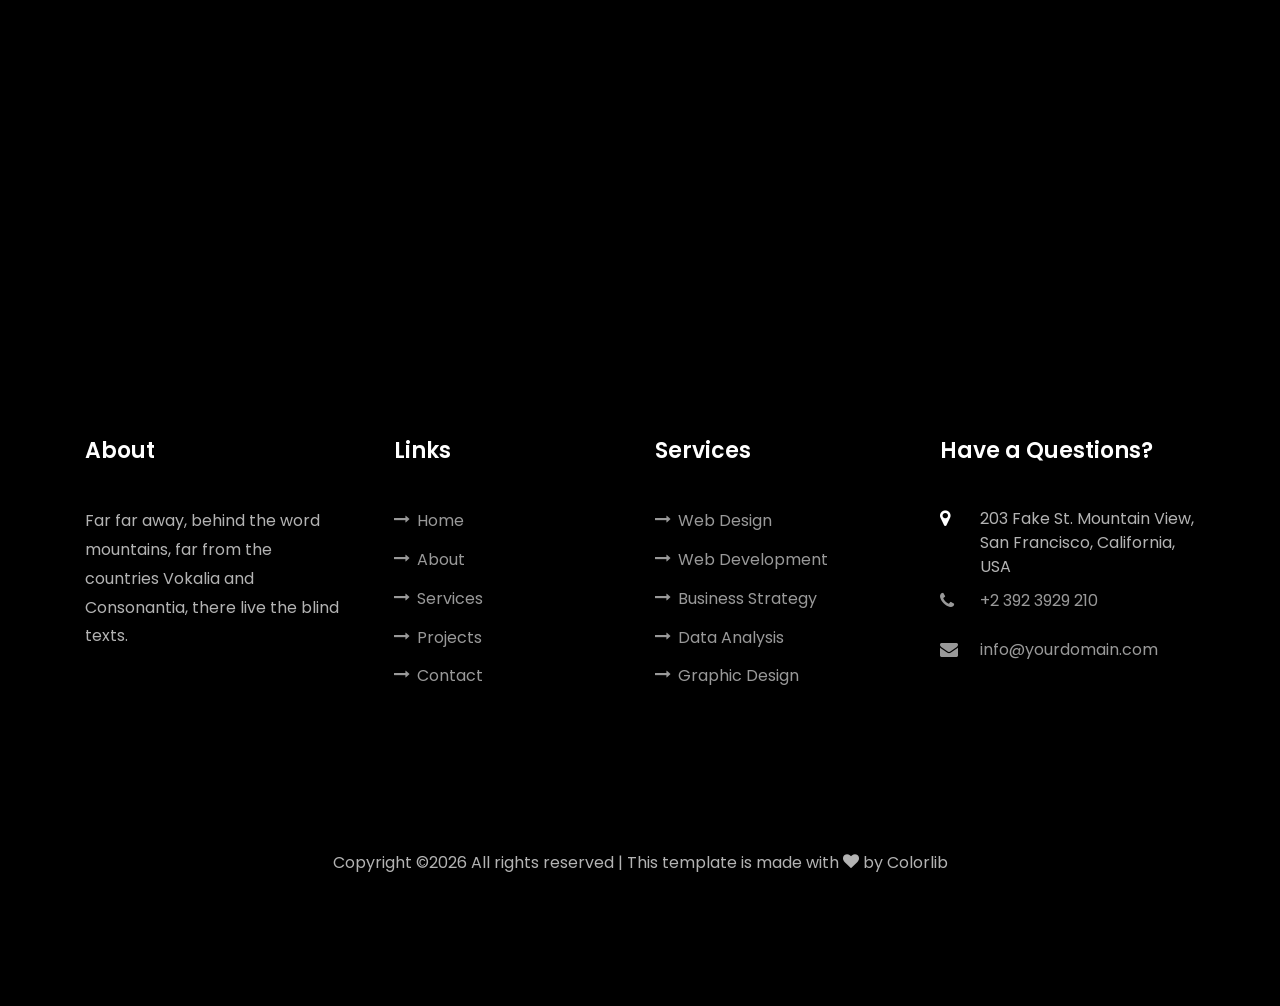
==== commit 6778f3a5: "blog edit" ====
--- a/single.html
+++ b/single.html
@@ -69,14 +69,10 @@
             </p>
             <p>Molestiae cupiditate inventore animi, maxime sapiente optio, illo est nemo veritatis repellat sunt doloribus nesciunt! Minima laborum magni reiciendis qui voluptate quisquam voluptatem soluta illo eum ullam incidunt rem assumenda eveniet eaque sequi deleniti tenetur dolore amet fugit perspiciatis ipsa, odit. Nesciunt dolor minima esse vero ut ea, repudiandae suscipit!</p>
             <h2 class="mb-3 mt-5">#2. Creative WordPress Themes</h2>
-            <p>Temporibus ad error suscipit exercitationem hic molestiae totam obcaecati rerum, eius aut, in. Exercitationem atque quidem tempora maiores ex architecto voluptatum aut officia doloremque. Error dolore voluptas, omnis molestias odio dignissimos culpa ex earum nisi consequatur quos odit quasi repellat qui officiis reiciendis incidunt hic non? Debitis commodi aut, adipisci.</p>
+            <p></p>
             <p>
               <img src="images/image_4.jpg" alt="" class="img-fluid">
             </p>
-            <p>Quisquam esse aliquam fuga distinctio, quidem delectus veritatis reiciendis. Nihil explicabo quod, est eos ipsum. Unde aut non tenetur tempore, nisi culpa voluptate maiores officiis quis vel ab consectetur suscipit veritatis nulla quos quia aspernatur perferendis, libero sint. Error, velit, porro. Deserunt minus, quibusdam iste enim veniam, modi rem maiores.</p>
-            <p>Odit voluptatibus, eveniet vel nihil cum ullam dolores laborum, quo velit commodi rerum eum quidem pariatur! Quia fuga iste tenetur, ipsa vel nisi in dolorum consequatur, veritatis porro explicabo soluta commodi libero voluptatem similique id quidem? Blanditiis voluptates aperiam non magni. Reprehenderit nobis odit inventore, quia laboriosam harum excepturi ea.</p>
-            <p>Adipisci vero culpa, eius nobis soluta. Dolore, maxime ullam ipsam quidem, dolor distinctio similique asperiores voluptas enim, exercitationem ratione aut adipisci modi quod quibusdam iusto, voluptates beatae iure nemo itaque laborum. Consequuntur et pariatur totam fuga eligendi vero dolorum provident. Voluptatibus, veritatis. Beatae numquam nam ab voluptatibus culpa, tenetur recusandae!</p>
-            <p>Voluptas dolores dignissimos dolorum temporibus, autem aliquam ducimus at officia adipisci quasi nemo a perspiciatis provident magni laboriosam repudiandae iure iusto commodi debitis est blanditiis alias laborum sint dolore. Dolores, iure, reprehenderit. Error provident, pariatur cupiditate soluta doloremque aut ratione. Harum voluptates mollitia illo minus praesentium, rerum ipsa debitis, inventore?</p>
             <div class="tag-widget post-tag-container mb-5 mt-5">
               <div class="tagcloud">
                 <a href="#" class="tag-cloud-link">Life</a>
@@ -102,34 +98,24 @@
               <ul class="comment-list">
                 <li class="comment">
                   <div class="vcard bio">
-                    <img src="images/person_1.jpg" alt="Image placeholder">
+                    <img src="images/Face.png" alt="Image placeholder">
                   </div>
                   <div class="comment-body">
-                    <h3>Robert Barnabas</h3>
+                    <h3>Isaac Masila</h3>
                     <div class="meta">January 20, 2024 at 2:21pm</div>
-                    <p>Lorem ipsum dolor sit amet, consectetur adipisicing elit. Pariatur quidem laborum necessitatibus, ipsam impedit vitae autem, eum officia, fugiat saepe enim sapiente iste iure! Quam voluptas earum impedit necessitatibus, nihil?</p>
+                    <p>Testing Blog As for the moment. i am half way making it.</p>
                     <p><a href="#" class="reply">Reply</a></p>
                   </div>
                 </li>
 
-                <li class="comment">
-                  <div class="vcard bio">
-                    <img src="images/person_1.jpg" alt="Image placeholder">
-                  </div>
-                  <div class="comment-body">
-                    <h3>Robert Barnabas</h3>
-                    <div class="meta">February 20, 2024 at 2:21pm</div>
-                    <p>Lorem ipsum dolor sit amet, consectetur adipisicing elit. Pariatur quidem laborum necessitatibus, ipsam impedit vitae autem, eum officia, fugiat saepe enim sapiente iste iure! Quam voluptas earum impedit necessitatibus, nihil?</p>
-                    <p><a href="#" class="reply">Reply</a></p>
-                  </div>
 
                   <ul class="children">
                     <li class="comment">
                       <div class="vcard bio">
-                        <img src="images/person_1.jpg" alt="Image placeholder">
+                        <img src="images/Ninja.jpeg" alt="Image placeholder">
                       </div>
                       <div class="comment-body">
-                        <h3>Robert Barnabas</h3>
+                        <h3>Gitau Peter</h3>
                         <div class="meta">January 20, 2024 at 2:21pm</div>
                         <p>Lorem ipsum dolor sit amet, consectetur adipisicing elit. Pariatur quidem laborum necessitatibus, ipsam impedit vitae autem, eum officia, fugiat saepe enim sapiente iste iure! Quam voluptas earum impedit necessitatibus, nihil?</p>
                         <p><a href="#" class="reply">Reply</a></p>
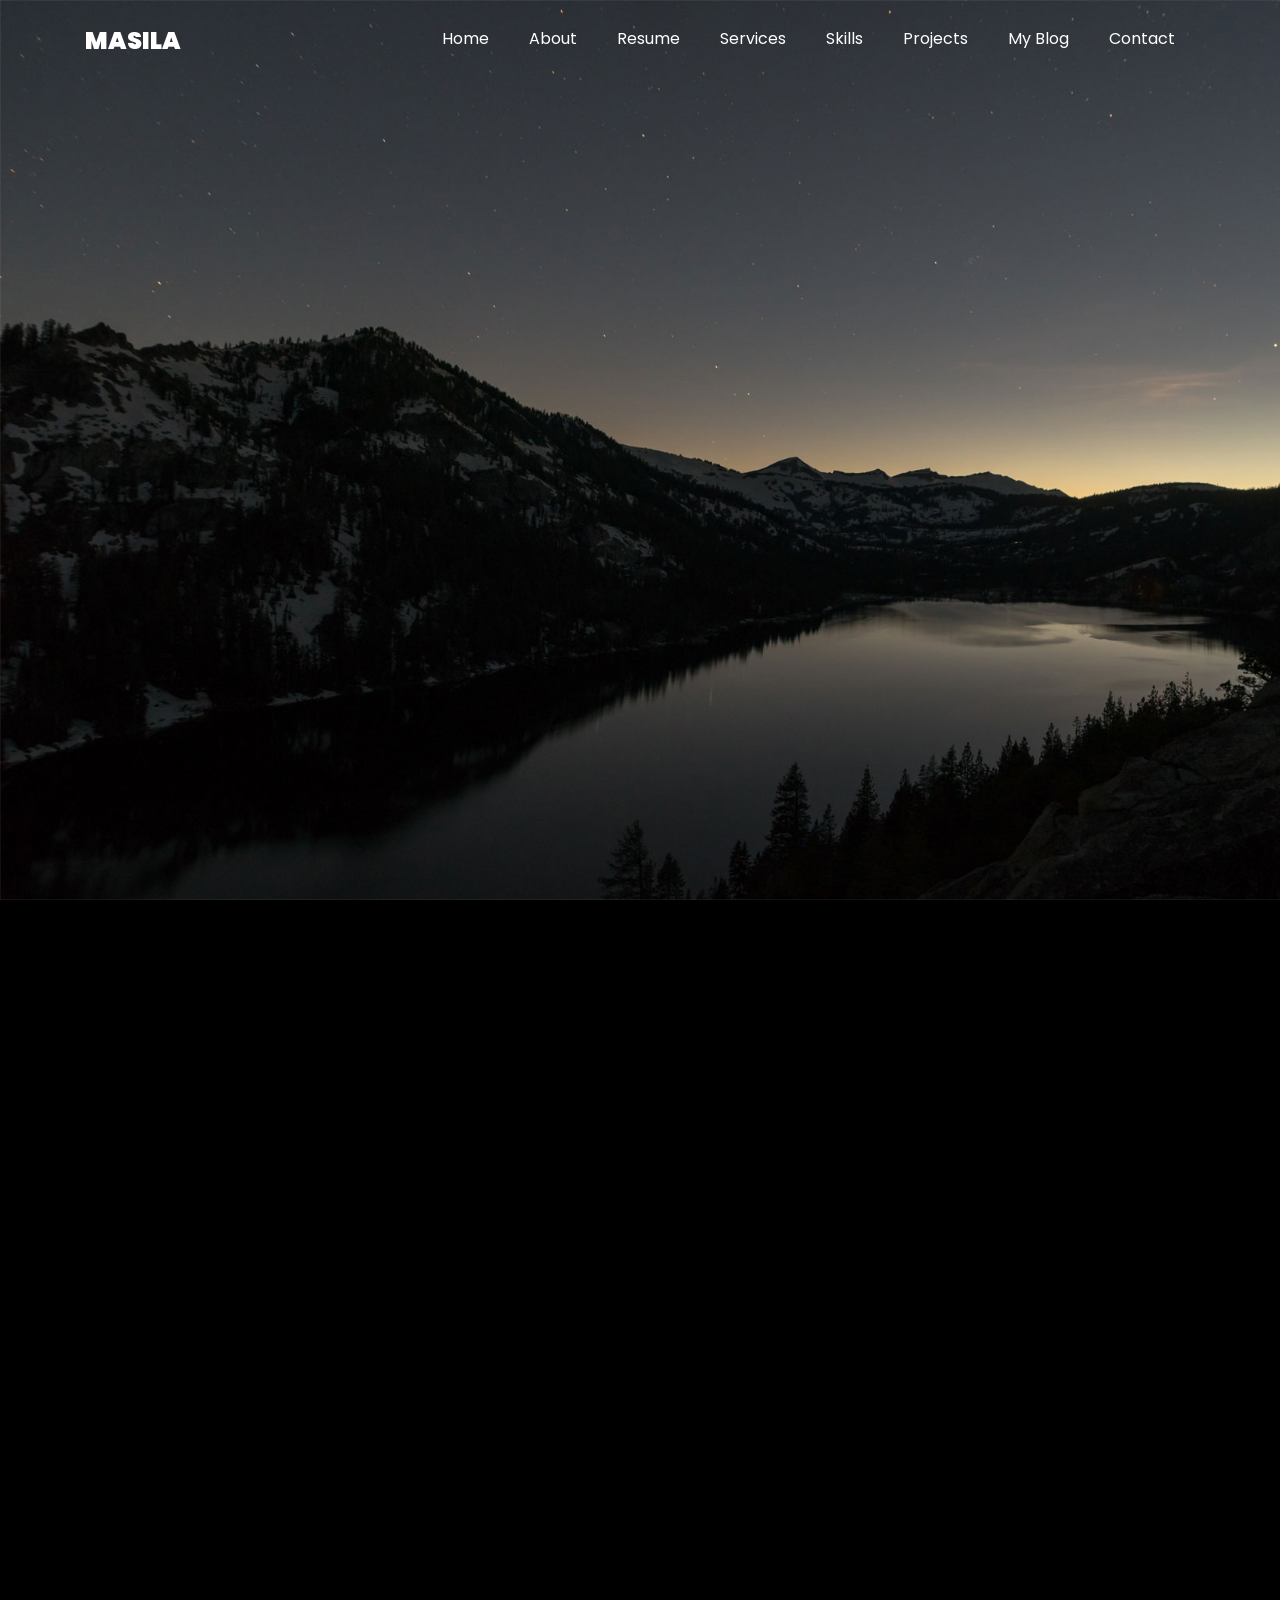
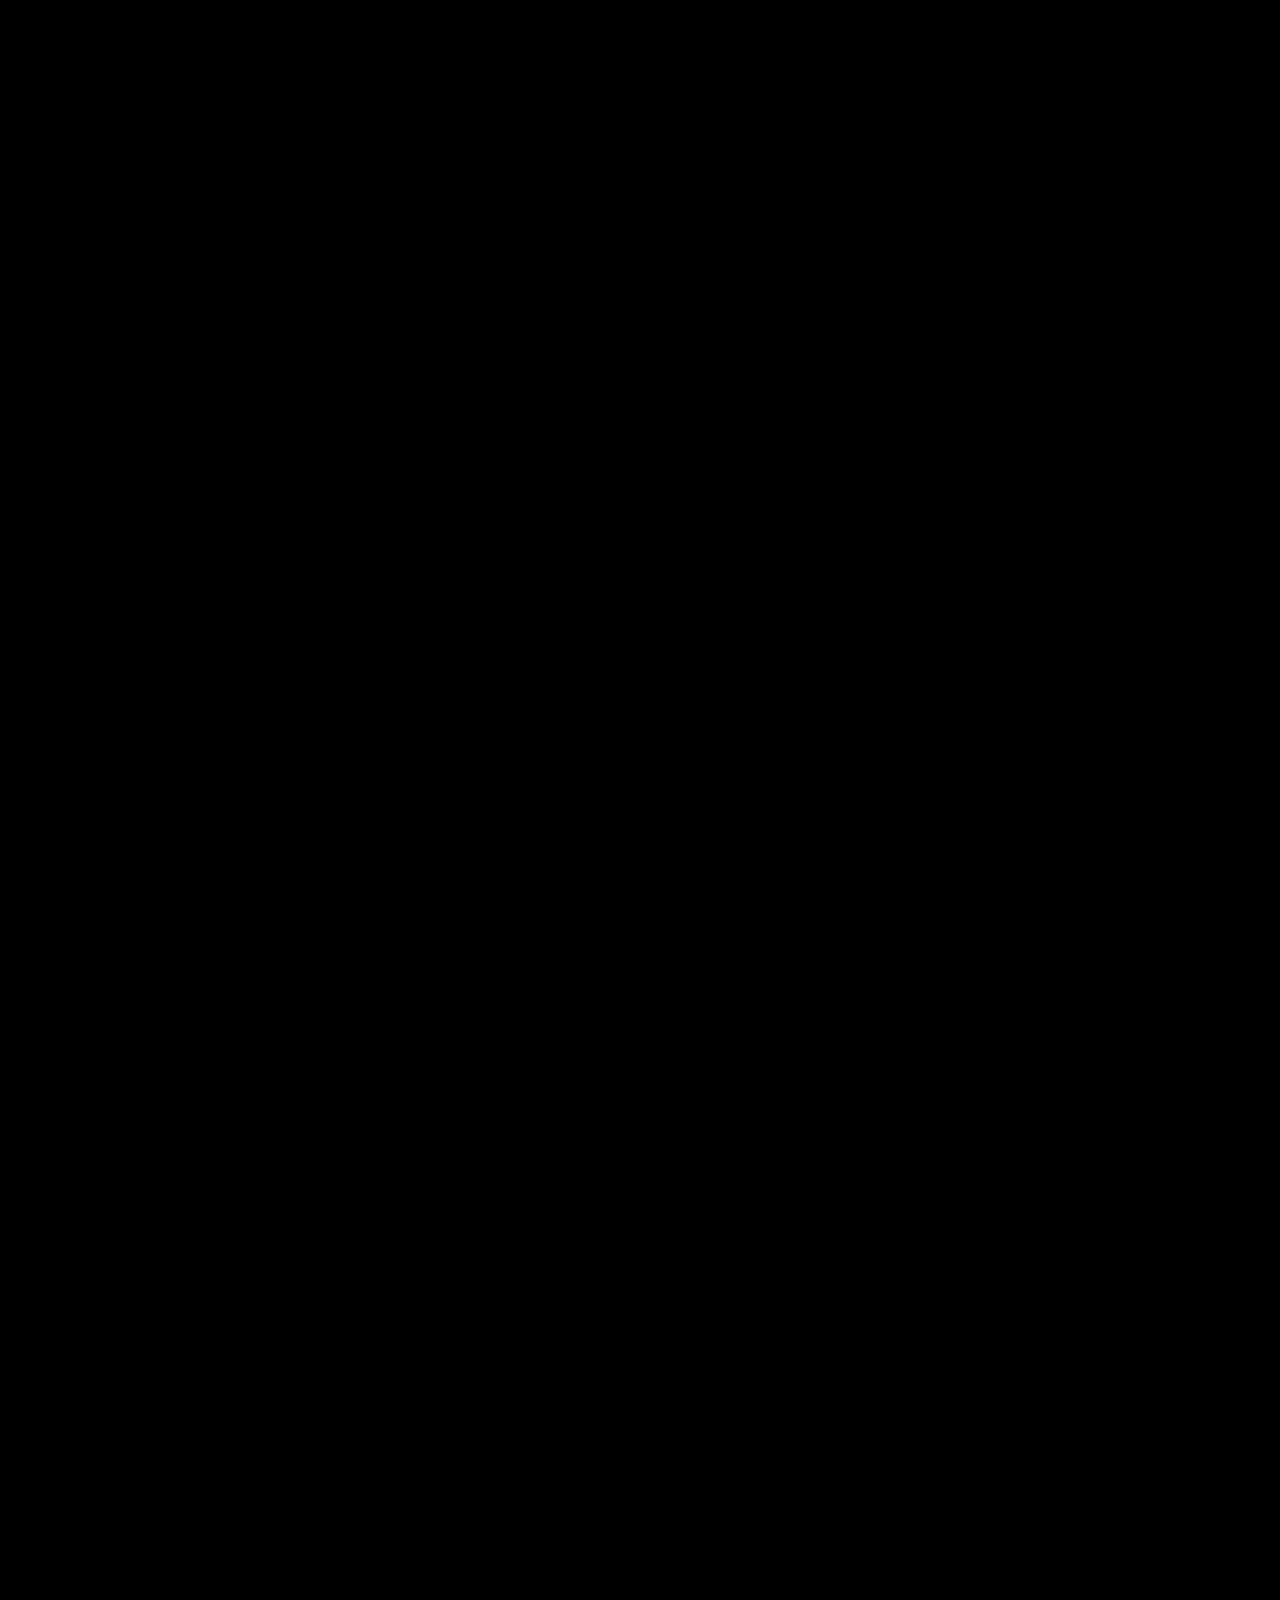
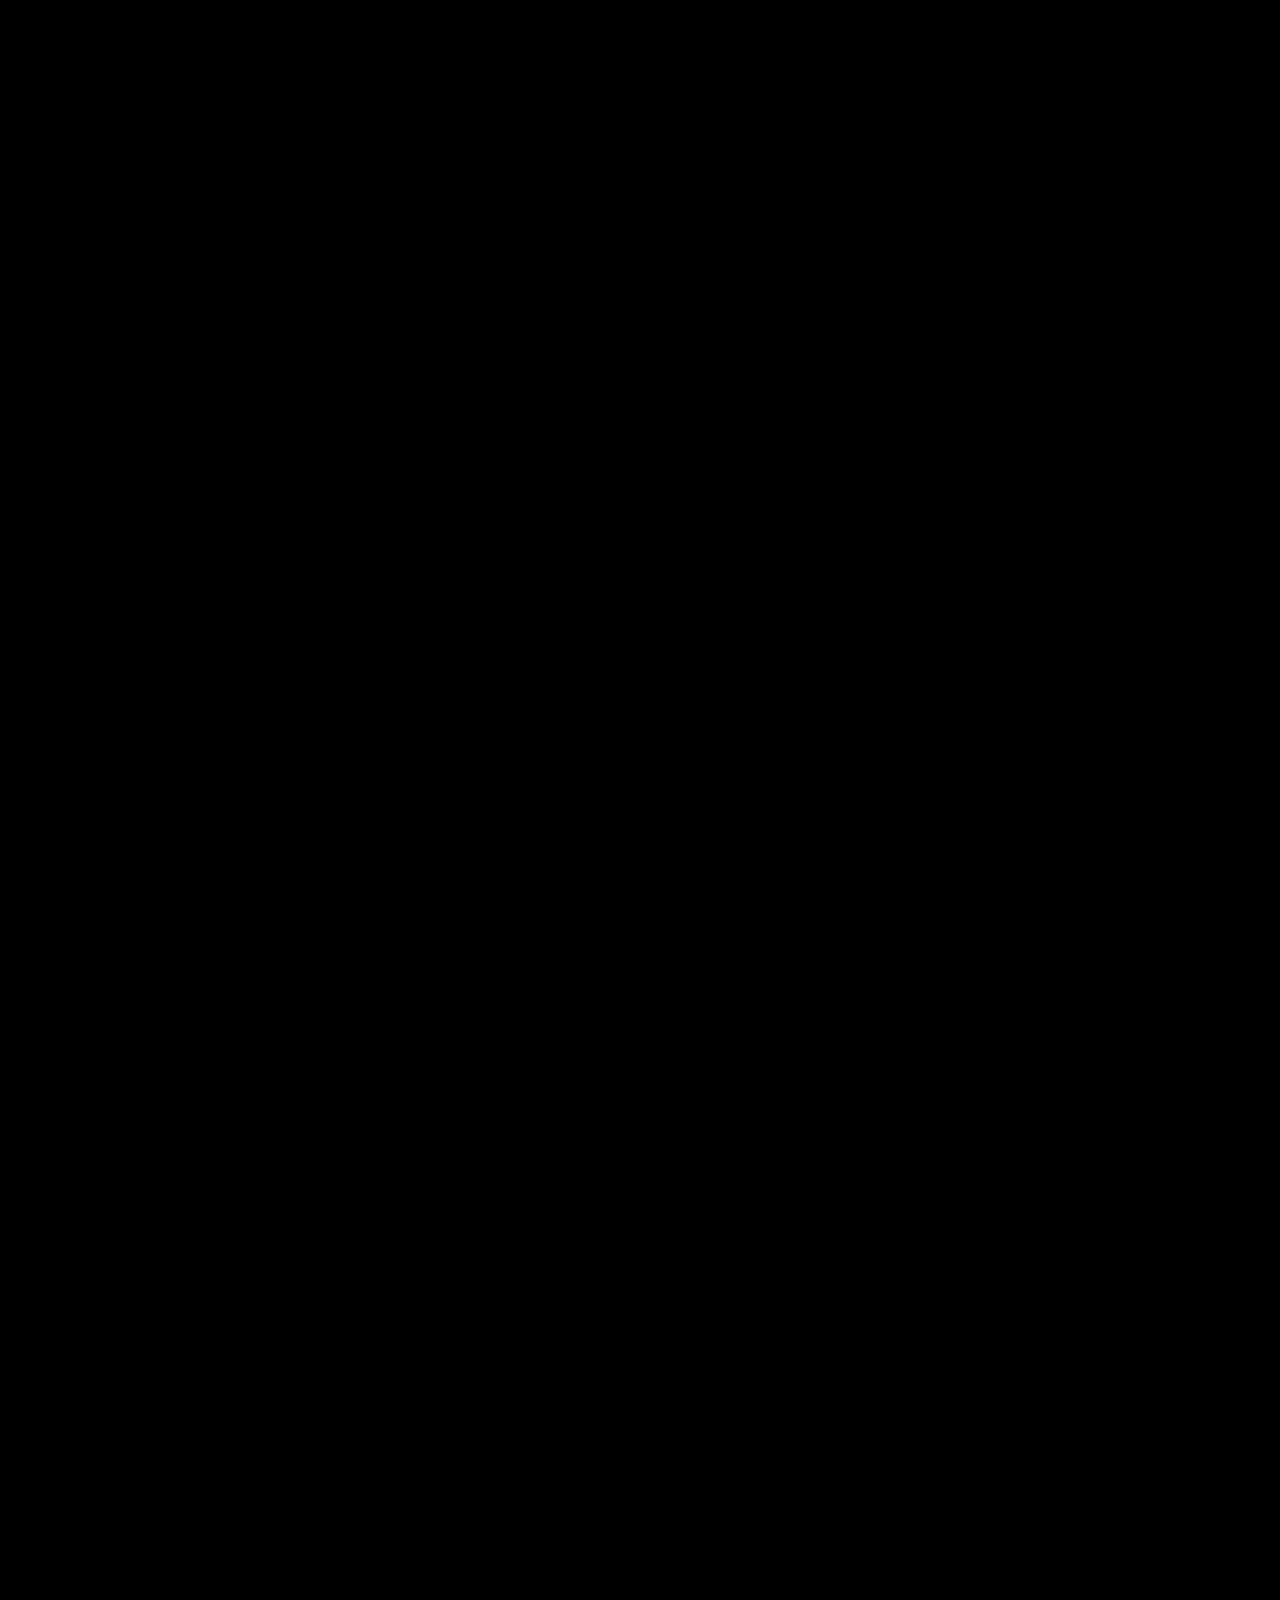
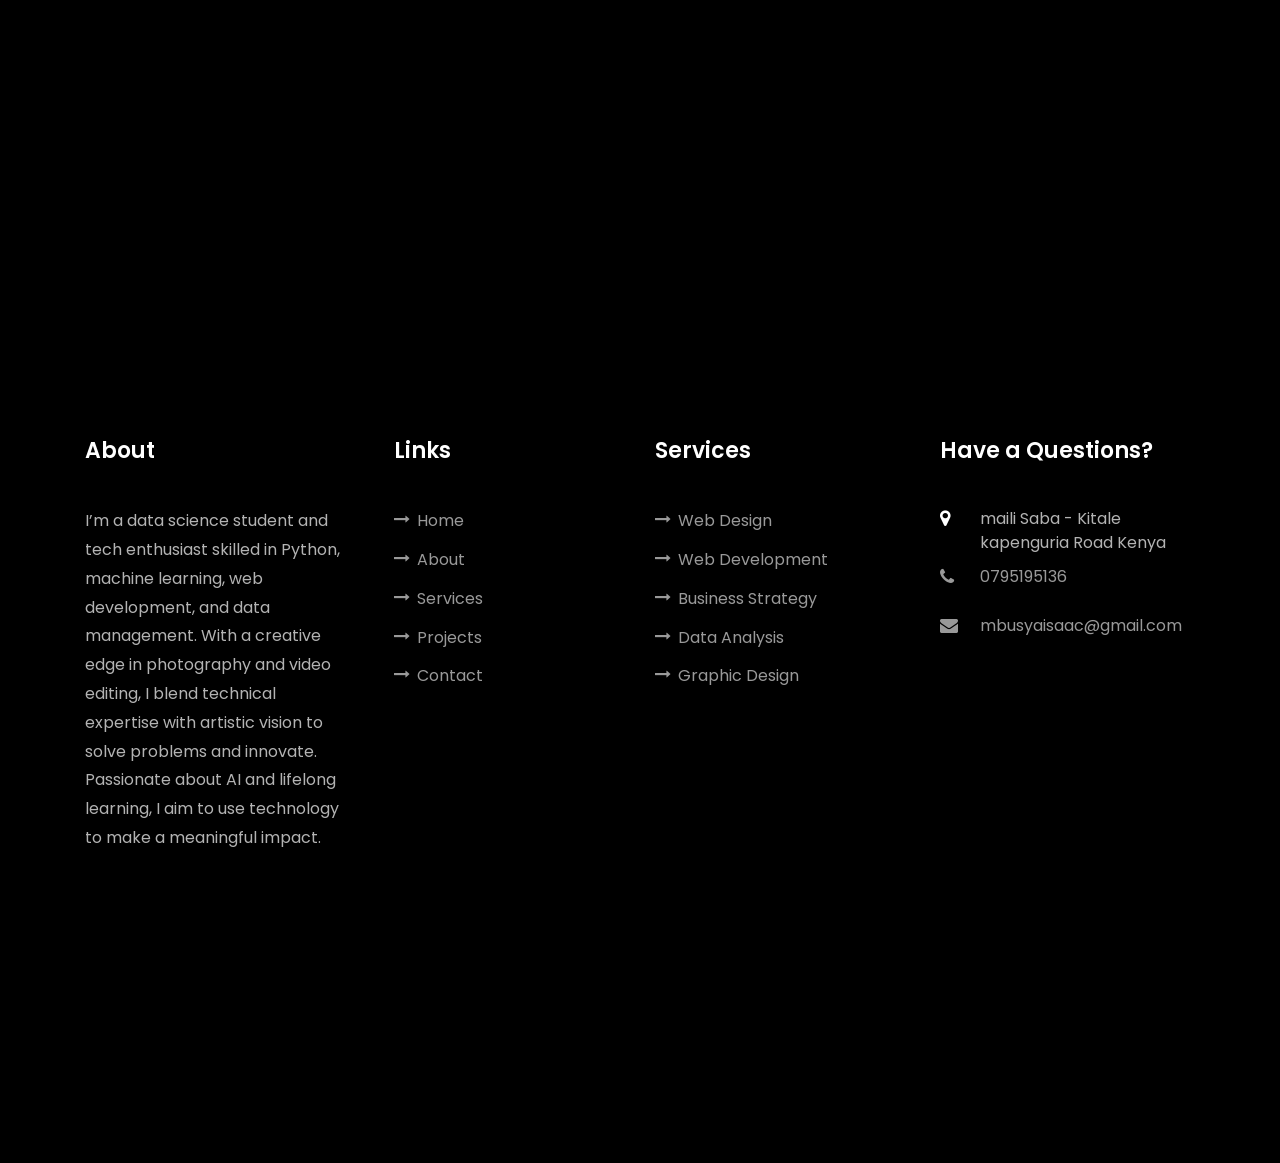
==== commit ed044c77: "minor modifications" ====
--- a/single.html
+++ b/single.html
@@ -1,126 +1,157 @@
 <!DOCTYPE html>
 <html lang="en">
-  <head>
-    <title>Masila Isaac Portfolio</title>
-    <meta charset="utf-8">
-    <meta name="viewport" content="width=device-width, initial-scale=1, shrink-to-fit=no">
-    
-    <link href="https://fonts.googleapis.com/css?family=Poppins:100,200,300,400,500,600,700,800,900" rel="stylesheet">
-
-    <link rel="stylesheet" href="css/open-iconic-bootstrap.min.css">
-    <link rel="stylesheet" href="css/animate.css">
-    
-    <link rel="stylesheet" href="css/owl.carousel.min.css">
-    <link rel="stylesheet" href="css/owl.theme.default.min.css">
-    <link rel="stylesheet" href="css/magnific-popup.css">
-
-    <link rel="stylesheet" href="css/aos.css">
-
-    <link rel="stylesheet" href="css/ionicons.min.css">
-    
-    <link rel="stylesheet" href="css/flaticon.css">
-    <link rel="stylesheet" href="css/icomoon.css">
-    <link rel="stylesheet" href="css/style.css">
-  </head>
-  <body data-spy="scroll" data-target=".site-navbar-target" data-offset="300">
-	  
-	  
-    <nav class="navbar navbar-expand-lg navbar-dark ftco_navbar ftco-navbar-light site-navbar-target" id="ftco-navbar">
-	    <div class="container">
-	      <a class="navbar-brand" href="index.html"> Masila </a>
-	      <button class="navbar-toggler js-fh5co-nav-toggle fh5co-nav-toggle" type="button" data-toggle="collapse" data-target="#ftco-nav" aria-controls="ftco-nav" aria-expanded="false" aria-label="Toggle navigation">
-	        <span class="oi oi-menu"></span> Menu
-	      </button>
-
-	      <div class="collapse navbar-collapse" id="ftco-nav">
-	        <ul class="navbar-nav nav ml-auto">
-	          <li class="nav-item"><a href="index.html#home-section" class="nav-link"><span>Home</span></a></li>
-	          <li class="nav-item"><a href="index.html#about-section" class="nav-link"><span>About</span></a></li>
-	          <li class="nav-item"><a href="index.html#resume-section" class="nav-link"><span>Resume</span></a></li>
-	          <li class="nav-item"><a href="index.html#services-section" class="nav-link"><span>Services</span></a></li>
-	          <li class="nav-item"><a href="index.html#skills-section" class="nav-link"><span>Skills</span></a></li>
-	          <li class="nav-item"><a href="index.html#projects-section" class="nav-link"><span>Projects</span></a></li>
-	          <li class="nav-item"><a href="index.html#blog-section" class="nav-link"><span>My Blog</span></a></li>
-	          <li class="nav-item"><a href="index.html#contact-section" class="nav-link"><span>Contact</span></a></li>
-	        </ul>
-	      </div>
-	    </div>
-	  </nav>
-	  <section class="hero-wrap js-fullheight" style="background-image: url('images/bg_1.jpg');" data-stellar-background-ratio="0.5">
-      <div class="overlay"></div>
-      <div class="container">
-        <div class="row no-gutters slider-text js-fullheight align-items-end justify-content-center">
-          <div class="col-md-12 ftco-animate pb-5 mb-3 text-center">
-            <h1 class="mb-3 bread">Blog Single Post</h1>
-            <p class="breadcrumbs"><span class="mr-2"><a href="index.html">Home <i class="ion-ios-arrow-forward"></i></a></span> <span class="mr-2"><a href="blog.html">Blog <i class="ion-ios-arrow-forward"></i></a></span> <span>Blog Single <i class="ion-ios-arrow-forward"></i></span></p>
-          </div>
-        </div>
-      </div>
-    </section>
-
-    <section class="ftco-section">
-      <div class="container">
-        <div class="row">
-          <div class="col-lg-8 ftco-animate">
-            <h2 class="mb-3">It is a long established fact a reader be distracted</h2>
-            <p>Lorem ipsum dolor sit amet, consectetur adipisicing elit. Reiciendis, eius mollitia suscipit, quisquam doloremque distinctio perferendis et doloribus unde architecto optio laboriosam porro adipisci sapiente officiis nemo accusamus ad praesentium? Esse minima nisi et. Dolore perferendis, enim praesentium omnis, iste doloremque quia officia optio deserunt molestiae voluptates soluta architecto tempora.</p>
-            <p>
-              <img src="images/image_3.jpg" alt="" class="img-fluid">
-            </p>
-            <p>Molestiae cupiditate inventore animi, maxime sapiente optio, illo est nemo veritatis repellat sunt doloribus nesciunt! Minima laborum magni reiciendis qui voluptate quisquam voluptatem soluta illo eum ullam incidunt rem assumenda eveniet eaque sequi deleniti tenetur dolore amet fugit perspiciatis ipsa, odit. Nesciunt dolor minima esse vero ut ea, repudiandae suscipit!</p>
-            <h2 class="mb-3 mt-5">#2. Creative WordPress Themes</h2>
-            <p></p>
-            <p>
-              <img src="images/image_4.jpg" alt="" class="img-fluid">
-            </p>
-            <div class="tag-widget post-tag-container mb-5 mt-5">
-              <div class="tagcloud">
-                <a href="#" class="tag-cloud-link">Life</a>
-                <a href="#" class="tag-cloud-link">Sport</a>
-                <a href="#" class="tag-cloud-link">Tech</a>
-                <a href="#" class="tag-cloud-link">Travel</a>
-              </div>
-            </div>
-            
-            <div class="about-author d-flex p-4 bg-dark">
-              <div class="bio mr-5">
-                <img src="images/person_1.jpg" alt="Image placeholder" class="img-fluid mb-4">
-              </div>
-              <div class="desc">
-                <h3>George Washington</h3>
-                <p>Lorem ipsum dolor sit amet, consectetur adipisicing elit. Ducimus itaque, autem necessitatibus voluptate quod mollitia delectus aut, sunt placeat nam vero culpa sapiente consectetur similique, inventore eos fugit cupiditate numquam!</p>
-              </div>
-            </div>
-
-
-            <div class="pt-5 mt-5">
-              <h3 class="mb-5">6 Comments</h3>
-              <ul class="comment-list">
+
+<head>
+  <title>Masila Isaac Portfolio</title>
+  <meta charset="utf-8">
+  <meta name="viewport" content="width=device-width, initial-scale=1, shrink-to-fit=no">
+
+  <link href="https://fonts.googleapis.com/css?family=Poppins:100,200,300,400,500,600,700,800,900" rel="stylesheet">
+
+  <link rel="stylesheet" href="css/open-iconic-bootstrap.min.css">
+  <link rel="stylesheet" href="css/animate.css">
+
+  <link rel="stylesheet" href="css/owl.carousel.min.css">
+  <link rel="stylesheet" href="css/owl.theme.default.min.css">
+  <link rel="stylesheet" href="css/magnific-popup.css">
+
+  <link rel="stylesheet" href="css/aos.css">
+
+  <link rel="stylesheet" href="css/ionicons.min.css">
+
+  <link rel="stylesheet" href="css/flaticon.css">
+  <link rel="stylesheet" href="css/icomoon.css">
+  <link rel="stylesheet" href="css/style.css">
+</head>
+
+<body data-spy="scroll" data-target=".site-navbar-target" data-offset="300">
+
+
+  <nav class="navbar navbar-expand-lg navbar-dark ftco_navbar ftco-navbar-light site-navbar-target" id="ftco-navbar">
+    <div class="container">
+      <a class="navbar-brand" href="index.html"> Masila </a>
+      <button class="navbar-toggler js-fh5co-nav-toggle fh5co-nav-toggle" type="button" data-toggle="collapse"
+        data-target="#ftco-nav" aria-controls="ftco-nav" aria-expanded="false" aria-label="Toggle navigation">
+        <span class="oi oi-menu"></span> Menu
+      </button>
+
+      <div class="collapse navbar-collapse" id="ftco-nav">
+        <ul class="navbar-nav nav ml-auto">
+          <li class="nav-item"><a href="index.html#home-section" class="nav-link"><span>Home</span></a></li>
+          <li class="nav-item"><a href="index.html#about-section" class="nav-link"><span>About</span></a></li>
+          <li class="nav-item"><a href="index.html#resume-section" class="nav-link"><span>Resume</span></a></li>
+          <li class="nav-item"><a href="index.html#services-section" class="nav-link"><span>Services</span></a></li>
+          <li class="nav-item"><a href="index.html#skills-section" class="nav-link"><span>Skills</span></a></li>
+          <li class="nav-item"><a href="index.html#projects-section" class="nav-link"><span>Projects</span></a></li>
+          <li class="nav-item"><a href="index.html#blog-section" class="nav-link"><span>My Blog</span></a></li>
+          <li class="nav-item"><a href="index.html#contact-section" class="nav-link"><span>Contact</span></a></li>
+        </ul>
+      </div>
+    </div>
+  </nav>
+  <section class="hero-wrap js-fullheight" style="background-image: url('images/bg_1.jpg');"
+    data-stellar-background-ratio="0.5">
+    <div class="overlay"></div>
+    <div class="container">
+      <div class="row no-gutters slider-text js-fullheight align-items-end justify-content-center">
+        <div class="col-md-12 ftco-animate pb-5 mb-3 text-center">
+          <h1 class="mb-3 bread">Blog Single Post</h1>
+          <p class="breadcrumbs"><span class="mr-2"><a href="index.html">Home <i
+                  class="ion-ios-arrow-forward"></i></a></span> <span class="mr-2"><a href="blog.html">Blog <i
+                  class="ion-ios-arrow-forward"></i></a></span> <span>Blog Single <i
+                class="ion-ios-arrow-forward"></i></span></p>
+        </div>
+      </div>
+    </div>
+  </section>
+
+  <section class="ftco-section">
+    <div class="container">
+      <div class="row">
+        <div class="col-lg-8 ftco-animate">
+          <h2 class="mb-3">It is a long established fact a reader be distracted</h2>
+          <p>Lorem ipsum dolor sit amet, consectetur adipisicing elit. Reiciendis, eius mollitia suscipit, quisquam
+            doloremque distinctio perferendis et doloribus unde architecto optio laboriosam porro adipisci sapiente
+            officiis nemo accusamus ad praesentium? Esse minima nisi et. Dolore perferendis, enim praesentium omnis,
+            iste doloremque quia officia optio deserunt molestiae voluptates soluta architecto tempora.</p>
+          <p>
+            <img src="images/image_3.jpg" alt="" class="img-fluid">
+          </p>
+          <p>Molestiae cupiditate inventore animi, maxime sapiente optio, illo est nemo veritatis repellat sunt
+            doloribus nesciunt! Minima laborum magni reiciendis qui voluptate quisquam voluptatem soluta illo eum ullam
+            incidunt rem assumenda eveniet eaque sequi deleniti tenetur dolore amet fugit perspiciatis ipsa, odit.
+            Nesciunt dolor minima esse vero ut ea, repudiandae suscipit!</p>
+          <h2 class="mb-3 mt-5">#2. Creative WordPress Themes</h2>
+          <p></p>
+          <p>
+            <img src="images/image_4.jpg" alt="" class="img-fluid">
+          </p>
+          <div class="tag-widget post-tag-container mb-5 mt-5">
+            <div class="tagcloud">
+              <a href="#" class="tag-cloud-link">Life</a>
+              <a href="#" class="tag-cloud-link">Sport</a>
+              <a href="#" class="tag-cloud-link">Tech</a>
+              <a href="#" class="tag-cloud-link">Travel</a>
+            </div>
+          </div>
+
+          <div class="about-author d-flex p-4 bg-dark">
+            <div class="bio mr-5">
+              <img src="images/person_1.jpg" alt="Image placeholder" class="img-fluid mb-4">
+            </div>
+            <div class="desc">
+              <h3>George Washington</h3>
+              <p>Lorem ipsum dolor sit amet, consectetur adipisicing elit. Ducimus itaque, autem necessitatibus
+                voluptate quod mollitia delectus aut, sunt placeat nam vero culpa sapiente consectetur similique,
+                inventore eos fugit cupiditate numquam!</p>
+            </div>
+          </div>
+
+
+          <div class="pt-5 mt-5">
+            <h3 class="mb-5">6 Comments</h3>
+            <ul class="comment-list">
+              <li class="comment">
+                <div class="vcard bio">
+                  <img src="images/Face.png" alt="Image placeholder">
+                </div>
+                <div class="comment-body">
+                  <h3>Isaac Masila</h3>
+                  <div class="meta">January 20, 2024 at 2:21pm</div>
+                  <p>Testing Blog As for the moment. i am half way making it.</p>
+                  <p><a href="#" class="reply">Reply</a></p>
+                </div>
+              </li>
+
+
+              <ul class="children">
                 <li class="comment">
                   <div class="vcard bio">
-                    <img src="images/Face.png" alt="Image placeholder">
+                    <img src="images/Ninja.jpeg" alt="Image placeholder">
                   </div>
                   <div class="comment-body">
-                    <h3>Isaac Masila</h3>
+                    <h3>Gitau Peter</h3>
                     <div class="meta">January 20, 2024 at 2:21pm</div>
-                    <p>Testing Blog As for the moment. i am half way making it.</p>
+                    <p>Lorem ipsum dolor sit amet, consectetur adipisicing elit. Pariatur quidem laborum necessitatibus,
+                      ipsam impedit vitae autem, eum officia, fugiat saepe enim sapiente iste iure! Quam voluptas earum
+                      impedit necessitatibus, nihil?</p>
                     <p><a href="#" class="reply">Reply</a></p>
                   </div>
-                </li>
 
 
                   <ul class="children">
                     <li class="comment">
                       <div class="vcard bio">
-                        <img src="images/Ninja.jpeg" alt="Image placeholder">
+                        <img src="images/person_1.jpg" alt="Image placeholder">
                       </div>
                       <div class="comment-body">
-                        <h3>Gitau Peter</h3>
+                        <h3>Robert Barnabas</h3>
                         <div class="meta">January 20, 2024 at 2:21pm</div>
-                        <p>Lorem ipsum dolor sit amet, consectetur adipisicing elit. Pariatur quidem laborum necessitatibus, ipsam impedit vitae autem, eum officia, fugiat saepe enim sapiente iste iure! Quam voluptas earum impedit necessitatibus, nihil?</p>
+                        <p>Lorem ipsum dolor sit amet, consectetur adipisicing elit. Pariatur quidem laborum
+                          necessitatibus, ipsam impedit vitae autem, eum officia, fugiat saepe enim sapiente iste iure!
+                          Quam voluptas earum impedit necessitatibus, nihil?</p>
                         <p><a href="#" class="reply">Reply</a></p>
                       </div>
-
 
                       <ul class="children">
                         <li class="comment">
@@ -130,219 +161,221 @@
                           <div class="comment-body">
                             <h3>Robert Barnabas</h3>
                             <div class="meta">January 20, 2024 at 2:21pm</div>
-                            <p>Lorem ipsum dolor sit amet, consectetur adipisicing elit. Pariatur quidem laborum necessitatibus, ipsam impedit vitae autem, eum officia, fugiat saepe enim sapiente iste iure! Quam voluptas earum impedit necessitatibus, nihil?</p>
+                            <p>Lorem ipsum dolor sit amet, consectetur adipisicing elit. Pariatur quidem laborum
+                              necessitatibus, ipsam impedit vitae autem, eum officia, fugiat saepe enim sapiente iste
+                              iure! Quam voluptas earum impedit necessitatibus, nihil?</p>
                             <p><a href="#" class="reply">Reply</a></p>
                           </div>
-
-                            <ul class="children">
-                              <li class="comment">
-                                <div class="vcard bio">
-                                  <img src="images/person_1.jpg" alt="Image placeholder">
-                                </div>
-                                <div class="comment-body">
-                                  <h3>Robert Barnabas</h3>
-                                  <div class="meta">January 20, 2024 at 2:21pm</div>
-                                  <p>Lorem ipsum dolor sit amet, consectetur adipisicing elit. Pariatur quidem laborum necessitatibus, ipsam impedit vitae autem, eum officia, fugiat saepe enim sapiente iste iure! Quam voluptas earum impedit necessitatibus, nihil?</p>
-                                  <p><a href="#" class="reply">Reply</a></p>
-                                </div>
-                              </li>
-                            </ul>
                         </li>
                       </ul>
                     </li>
                   </ul>
                 </li>
-
-                <li class="comment">
-                  <div class="vcard bio">
-                    <img src="images/person_1.jpg" alt="Image placeholder">
-                  </div>
-                  <div class="comment-body">
-                    <h3>Robert Barnabas</h3>
-                    <div class="meta">January 20, 2024 at 2:21pm</div>
-                    <p>Lorem ipsum dolor sit amet, consectetur adipisicing elit. Pariatur quidem laborum necessitatibus, ipsam impedit vitae autem, eum officia, fugiat saepe enim sapiente iste iure! Quam voluptas earum impedit necessitatibus, nihil?</p>
-                    <p><a href="#" class="reply">Reply</a></p>
-                  </div>
-                </li>
               </ul>
-              <!-- END comment-list -->
-              
-              <div class="comment-form-wrap pt-5">
-                <h3 class="mb-5">Leave a comment</h3>
-                <form action="#" class="p-5 bg-dark">
-                  <div class="form-group">
-                    <label for="name">Name *</label>
-                    <input type="text" class="form-control" id="name">
-                  </div>
-                  <div class="form-group">
-                    <label for="email">Email *</label>
-                    <input type="email" class="form-control" id="email">
-                  </div>
-                  <div class="form-group">
-                    <label for="website">Website</label>
-                    <input type="url" class="form-control" id="website">
-                  </div>
-
-                  <div class="form-group">
-                    <label for="message">Message</label>
-                    <textarea name="" id="message" cols="30" rows="10" class="form-control"></textarea>
-                  </div>
-                  <div class="form-group">
-                    <input type="submit" value="Post Comment" class="btn py-3 px-4 btn-primary">
-                  </div>
-
-                </form>
+              </li>
+
+              <li class="comment">
+                <div class="vcard bio">
+                  <img src="images/person_1.jpg" alt="Image placeholder">
+                </div>
+                <div class="comment-body">
+                  <h3>Robert Barnabas</h3>
+                  <div class="meta">January 20, 2024 at 2:21pm</div>
+                  <p>Lorem ipsum dolor sit amet, consectetur adipisicing elit. Pariatur quidem laborum necessitatibus,
+                    ipsam impedit vitae autem, eum officia, fugiat saepe enim sapiente iste iure! Quam voluptas earum
+                    impedit necessitatibus, nihil?</p>
+                  <p><a href="#" class="reply">Reply</a></p>
+                </div>
+              </li>
+            </ul>
+            <!-- END comment-list -->
+
+            <div class="comment-form-wrap pt-5">
+              <h3 class="mb-5">Leave a comment</h3>
+              <form action="#" class="p-5 bg-dark">
+                <div class="form-group">
+                  <label for="name">Name *</label>
+                  <input type="text" class="form-control" id="name">
+                </div>
+                <div class="form-group">
+                  <label for="email">Email *</label>
+                  <input type="email" class="form-control" id="email">
+                </div>
+                <div class="form-group">
+                  <label for="website">Website</label>
+                  <input type="url" class="form-control" id="website">
+                </div>
+
+                <div class="form-group">
+                  <label for="message">Message</label>
+                  <textarea name="" id="message" cols="30" rows="10" class="form-control"></textarea>
+                </div>
+                <div class="form-group">
+                  <input type="submit" value="Post Comment" class="btn py-3 px-4 btn-primary">
+                </div>
+
+              </form>
+            </div>
+          </div>
+
+        </div> <!-- .col-md-8 -->
+        <div class="col-lg-4 sidebar ftco-animate">
+          <div class="sidebar-box">
+            <form action="#" class="search-form">
+              <div class="form-group">
+                <span class="icon icon-search"></span>
+                <input type="text" class="form-control" placeholder="Type a keyword and hit enter">
               </div>
-            </div>
-
-          </div> <!-- .col-md-8 -->
-          <div class="col-lg-4 sidebar ftco-animate">
-            <div class="sidebar-box">
-              <form action="#" class="search-form">
-                <div class="form-group">
-                  <span class="icon icon-search"></span>
-                  <input type="text" class="form-control" placeholder="Type a keyword and hit enter">
-                </div>
-              </form>
-            </div>
-            <div class="sidebar-box ftco-animate">
-            	<h3 class="heading-sidebar">Categories</h3>
-              <ul class="categories">
-                <li><a href="#">Interior Design <span>(12)</span></a></li>
-                <li><a href="#">Exterior Design <span>(22)</span></a></li>
-                <li><a href="#">Industrial Design <span>(37)</span></a></li>
-                <li><a href="#">Landscape Design <span>(42)</span></a></li>
+            </form>
+          </div>
+          <div class="sidebar-box ftco-animate">
+            <h3 class="heading-sidebar">Categories</h3>
+            <ul class="categories">
+              <li><a href="#">Interior Design <span>(12)</span></a></li>
+              <li><a href="#">Exterior Design <span>(22)</span></a></li>
+              <li><a href="#">Industrial Design <span>(37)</span></a></li>
+              <li><a href="#">Landscape Design <span>(42)</span></a></li>
+            </ul>
+          </div>
+
+          <div class="sidebar-box ftco-animate">
+            <h3 class="heading-sidebar">Recent Blog</h3>
+            <div class="block-21 mb-4 d-flex">
+              <a class="blog-img mr-4" style="background-image: url(images/image_1.jpg);"></a>
+              <div class="text">
+                <h3 class="heading"><a href="#">Why Lead Generation is Key for Business Growth</a></h3>
+                <div class="meta">
+                  <div><a href="#"><span class="icon-calendar"></span> March 12, 2024</a></div>
+                  <div><a href="#"><span class="icon-person"></span> Admin</a></div>
+                  <div><a href="#"><span class="icon-chat"></span> 19</a></div>
+                </div>
+              </div>
+            </div>
+            <div class="block-21 mb-4 d-flex">
+              <a class="blog-img mr-4" style="background-image: url(images/image_2.jpg);"></a>
+              <div class="text">
+                <h3 class="heading"><a href="#">Why Lead Generation is Key for Business Growth</a></h3>
+                <div class="meta">
+                  <div><a href="#"><span class="icon-calendar"></span> March 12, 2024</a></div>
+                  <div><a href="#"><span class="icon-person"></span> Admin</a></div>
+                  <div><a href="#"><span class="icon-chat"></span> 19</a></div>
+                </div>
+              </div>
+            </div>
+            <div class="block-21 mb-4 d-flex">
+              <a class="blog-img mr-4" style="background-image: url(images/image_3.jpg);"></a>
+              <div class="text">
+                <h3 class="heading"><a href="#">Why Lead Generation is Key for Business Growth</a></h3>
+                <div class="meta">
+                  <div><a href="#"><span class="icon-calendar"></span> March 12, 2024</a></div>
+                  <div><a href="#"><span class="icon-person"></span> Admin</a></div>
+                  <div><a href="#"><span class="icon-chat"></span> 19</a></div>
+                </div>
+              </div>
+            </div>
+          </div>
+
+          <div class="sidebar-box ftco-animate">
+            <h3 class="heading-sidebar">Tag Cloud</h3>
+            <div class="tagcloud">
+              <a href="#" class="tag-cloud-link">house</a>
+              <a href="#" class="tag-cloud-link">office</a>
+              <a href="#" class="tag-cloud-link">building</a>
+              <a href="#" class="tag-cloud-link">land</a>
+              <a href="#" class="tag-cloud-link">table</a>
+              <a href="#" class="tag-cloud-link">interior</a>
+              <a href="#" class="tag-cloud-link">exterior</a>
+              <a href="#" class="tag-cloud-link">industrial</a>
+            </div>
+          </div>
+
+          <div class="sidebar-box ftco-animate">
+            <h3 class="heading-sidebar">Paragraph</h3>
+            <p>Lorem ipsum dolor sit amet, consectetur adipisicing elit. Ducimus itaque, autem necessitatibus voluptate
+              quod mollitia delectus aut, sunt placeat nam vero culpa sapiente consectetur similique, inventore eos
+              fugit cupiditate numquam!</p>
+          </div>
+        </div>
+
+      </div>
+    </div>
+  </section> <!-- .section -->
+
+
+  <footer class="ftco-footer ftco-section">
+    <div class="container">
+      <div class="row mb-5">
+        <div class="col-md">
+          <div class="ftco-footer-widget mb-4">
+            <h2 class="ftco-heading-2">About</h2>
+            <p>I’m a data science student and tech enthusiast skilled in Python, machine learning, web development, and
+              data management. With a creative edge in photography and video editing, I blend technical expertise with
+              artistic vision to solve problems and innovate. Passionate about AI and lifelong learning, I aim to use
+              technology to make a meaningful impact.</p>
+            <ul class="ftco-footer-social list-unstyled float-md-left float-lft mt-5">
+              <li class="ftco-animate"><a href="#"><span class="icon-twitter"></span></a></li>
+              <li class="ftco-animate"><a href="#"><span class="icon-facebook"></span></a></li>
+              <li class="ftco-animate"><a href="https://www.instagram.com/zosqa_king/" target="_blank"><span
+                    class="icon-instagram"></span></a></li>
+            </ul>
+          </div>
+        </div>
+        <div class="col-md">
+          <div class="ftco-footer-widget mb-4 ml-md-4">
+            <h2 class="ftco-heading-2">Links</h2>
+            <ul class="list-unstyled">
+              <li><a href="#home-section"><span class="icon-long-arrow-right mr-2"></span>Home</a></li>
+              <li><a href="#about-section"><span class="icon-long-arrow-right mr-2"></span>About</a></li>
+              <li><a href="#services-section"><span class="icon-long-arrow-right mr-2"></span>Services</a></li>
+              <li><a href="#projects-section"><span class="icon-long-arrow-right mr-2"></span>Projects</a></li>
+              <li><a href="#contact-section"><span class="icon-long-arrow-right mr-2"></span>Contact</a></li>
+            </ul>
+          </div>
+        </div>
+        <div class="col-md">
+          <div class="ftco-footer-widget mb-4">
+            <h2 class="ftco-heading-2">Services</h2>
+            <ul class="list-unstyled">
+              <li><a href="#"><span class="icon-long-arrow-right mr-2"></span>Web Design</a></li>
+              <li><a href="#"><span class="icon-long-arrow-right mr-2"></span>Web Development</a></li>
+              <li><a href="#"><span class="icon-long-arrow-right mr-2"></span>Business Strategy</a></li>
+              <li><a href="#"><span class="icon-long-arrow-right mr-2"></span>Data Analysis</a></li>
+              <li><a href="#"><span class="icon-long-arrow-right mr-2"></span>Graphic Design</a></li>
+            </ul>
+          </div>
+        </div>
+        <div class="col-md">
+          <div class="ftco-footer-widget mb-4">
+            <h2 class="ftco-heading-2">Have a Questions?</h2>
+            <div class="block-23 mb-3">
+              <ul>
+                <li><span class="icon icon-map-marker"></span><span class="text">maili Saba - Kitale
+                    kapenguria Road Kenya</span></li>
+                <li><a href="#"><span class="icon icon-phone"></span><span class="text">0795195136</span></a></li>
+                <li><a href="#"><span class="icon icon-envelope"></span><span
+                      class="text">mbusyaisaac@gmail.com</span></a></li>
               </ul>
             </div>
-
-            <div class="sidebar-box ftco-animate">
-              <h3 class="heading-sidebar">Recent Blog</h3>
-              <div class="block-21 mb-4 d-flex">
-                <a class="blog-img mr-4" style="background-image: url(images/image_1.jpg);"></a>
-                <div class="text">
-                  <h3 class="heading"><a href="#">Why Lead Generation is Key for Business Growth</a></h3>
-                  <div class="meta">
-                    <div><a href="#"><span class="icon-calendar"></span> March 12, 2024</a></div>
-                    <div><a href="#"><span class="icon-person"></span> Admin</a></div>
-                    <div><a href="#"><span class="icon-chat"></span> 19</a></div>
-                  </div>
-                </div>
-              </div>
-              <div class="block-21 mb-4 d-flex">
-                <a class="blog-img mr-4" style="background-image: url(images/image_2.jpg);"></a>
-                <div class="text">
-                  <h3 class="heading"><a href="#">Why Lead Generation is Key for Business Growth</a></h3>
-                  <div class="meta">
-                    <div><a href="#"><span class="icon-calendar"></span> March 12, 2024</a></div>
-                    <div><a href="#"><span class="icon-person"></span> Admin</a></div>
-                    <div><a href="#"><span class="icon-chat"></span> 19</a></div>
-                  </div>
-                </div>
-              </div>
-              <div class="block-21 mb-4 d-flex">
-                <a class="blog-img mr-4" style="background-image: url(images/image_3.jpg);"></a>
-                <div class="text">
-                  <h3 class="heading"><a href="#">Why Lead Generation is Key for Business Growth</a></h3>
-                  <div class="meta">
-                    <div><a href="#"><span class="icon-calendar"></span> March 12, 2024</a></div>
-                    <div><a href="#"><span class="icon-person"></span> Admin</a></div>
-                    <div><a href="#"><span class="icon-chat"></span> 19</a></div>
-                  </div>
-                </div>
-              </div>
-            </div>
-
-            <div class="sidebar-box ftco-animate">
-              <h3 class="heading-sidebar">Tag Cloud</h3>
-              <div class="tagcloud">
-                <a href="#" class="tag-cloud-link">house</a>
-                <a href="#" class="tag-cloud-link">office</a>
-                <a href="#" class="tag-cloud-link">building</a>
-                <a href="#" class="tag-cloud-link">land</a>
-                <a href="#" class="tag-cloud-link">table</a>
-                <a href="#" class="tag-cloud-link">interior</a>
-                <a href="#" class="tag-cloud-link">exterior</a>
-                <a href="#" class="tag-cloud-link">industrial</a>
-              </div>
-            </div>
-
-            <div class="sidebar-box ftco-animate">
-              <h3 class="heading-sidebar">Paragraph</h3>
-              <p>Lorem ipsum dolor sit amet, consectetur adipisicing elit. Ducimus itaque, autem necessitatibus voluptate quod mollitia delectus aut, sunt placeat nam vero culpa sapiente consectetur similique, inventore eos fugit cupiditate numquam!</p>
-            </div>
-          </div>
-
-        </div>
-      </div>
-    </section> <!-- .section -->
-		
-
-    <footer class="ftco-footer ftco-section">
-      <div class="container">
-        <div class="row mb-5">
-          <div class="col-md">
-            <div class="ftco-footer-widget mb-4">
-              <h2 class="ftco-heading-2">About</h2>
-              <p>Far far away, behind the word mountains, far from the countries Vokalia and Consonantia, there live the blind texts.</p>
-              <ul class="ftco-footer-social list-unstyled float-md-left float-lft mt-5">
-                <li class="ftco-animate"><a href="#"><span class="icon-twitter"></span></a></li>
-                <li class="ftco-animate"><a href="#"><span class="icon-facebook"></span></a></li>
-                <li class="ftco-animate"><a href="#"><span class="icon-instagram"></span></a></li>
-              </ul>
-            </div>
-          </div>
-          <div class="col-md">
-            <div class="ftco-footer-widget mb-4 ml-md-4">
-              <h2 class="ftco-heading-2">Links</h2>
-              <ul class="list-unstyled">
-                <li><a href="#"><span class="icon-long-arrow-right mr-2"></span>Home</a></li>
-                <li><a href="#"><span class="icon-long-arrow-right mr-2"></span>About</a></li>
-                <li><a href="#"><span class="icon-long-arrow-right mr-2"></span>Services</a></li>
-                <li><a href="#"><span class="icon-long-arrow-right mr-2"></span>Projects</a></li>
-                <li><a href="#"><span class="icon-long-arrow-right mr-2"></span>Contact</a></li>
-              </ul>
-            </div>
-          </div>
-          <div class="col-md">
-             <div class="ftco-footer-widget mb-4">
-              <h2 class="ftco-heading-2">Services</h2>
-              <ul class="list-unstyled">
-                <li><a href="#"><span class="icon-long-arrow-right mr-2"></span>Web Design</a></li>
-                <li><a href="#"><span class="icon-long-arrow-right mr-2"></span>Web Development</a></li>
-                <li><a href="#"><span class="icon-long-arrow-right mr-2"></span>Business Strategy</a></li>
-                <li><a href="#"><span class="icon-long-arrow-right mr-2"></span>Data Analysis</a></li>
-                <li><a href="#"><span class="icon-long-arrow-right mr-2"></span>Graphic Design</a></li>
-              </ul>
-            </div>
-          </div>
-          <div class="col-md">
-            <div class="ftco-footer-widget mb-4">
-            	<h2 class="ftco-heading-2">Have a Questions?</h2>
-            	<div class="block-23 mb-3">
-	              <ul>
-	                <li><span class="icon icon-map-marker"></span><span class="text">203 Fake St. Mountain View, San Francisco, California, USA</span></li>
-	                <li><a href="#"><span class="icon icon-phone"></span><span class="text">+2 392 3929 210</span></a></li>
-	                <li><a href="#"><span class="icon icon-envelope"></span><span class="text">info@yourdomain.com</span></a></li>
-	              </ul>
-	            </div>
-            </div>
-          </div>
-        </div>
-        <div class="row">
-          <div class="col-md-12 text-center">
-
-            <p><!-- Link back to Colorlib can't be removed. Template is licensed under CC BY 3.0. -->
-  Copyright &copy;<script>document.write(new Date().getFullYear());</script> All rights reserved | This template is made with <i class="icon-heart color-danger" aria-hidden="true"></i> by <a href="https://colorlib.com" target="_blank">Colorlib</a>
-  <!-- Link back to Colorlib can't be removed. Template is licensed under CC BY 3.0. --></p>
-          </div>
-        </div>
-      </div>
-    </footer>
-    
-  
+          </div>
+        </div>
+      </div>
+      <div class="row">
+        <div class="col-md-12 text-center">
+
+
+        </div>
+      </div>
+    </div>
+  </footer>
+
+
 
   <!-- loader -->
-  <div id="ftco-loader" class="show fullscreen"><svg class="circular" width="48px" height="48px"><circle class="path-bg" cx="24" cy="24" r="22" fill="none" stroke-width="4" stroke="#eeeeee"/><circle class="path" cx="24" cy="24" r="22" fill="none" stroke-width="4" stroke-miterlimit="10" stroke="#F96D00"/></svg></div>
+  <div id="ftco-loader" class="show fullscreen"><svg class="circular" width="48px" height="48px">
+      <circle class="path-bg" cx="24" cy="24" r="22" fill="none" stroke-width="4" stroke="#eeeeee" />
+      <circle class="path" cx="24" cy="24" r="22" fill="none" stroke-width="4" stroke-miterlimit="10"
+        stroke="#F96D00" />
+    </svg></div>
 
 
   <script src="js/jquery.min.js"></script>
@@ -357,8 +390,9 @@
   <script src="js/aos.js"></script>
   <script src="js/jquery.animateNumber.min.js"></script>
   <script src="js/scrollax.min.js"></script>
-  
+
   <script src="js/main.js"></script>
-    
-  </body>
+
+</body>
+
 </html>
